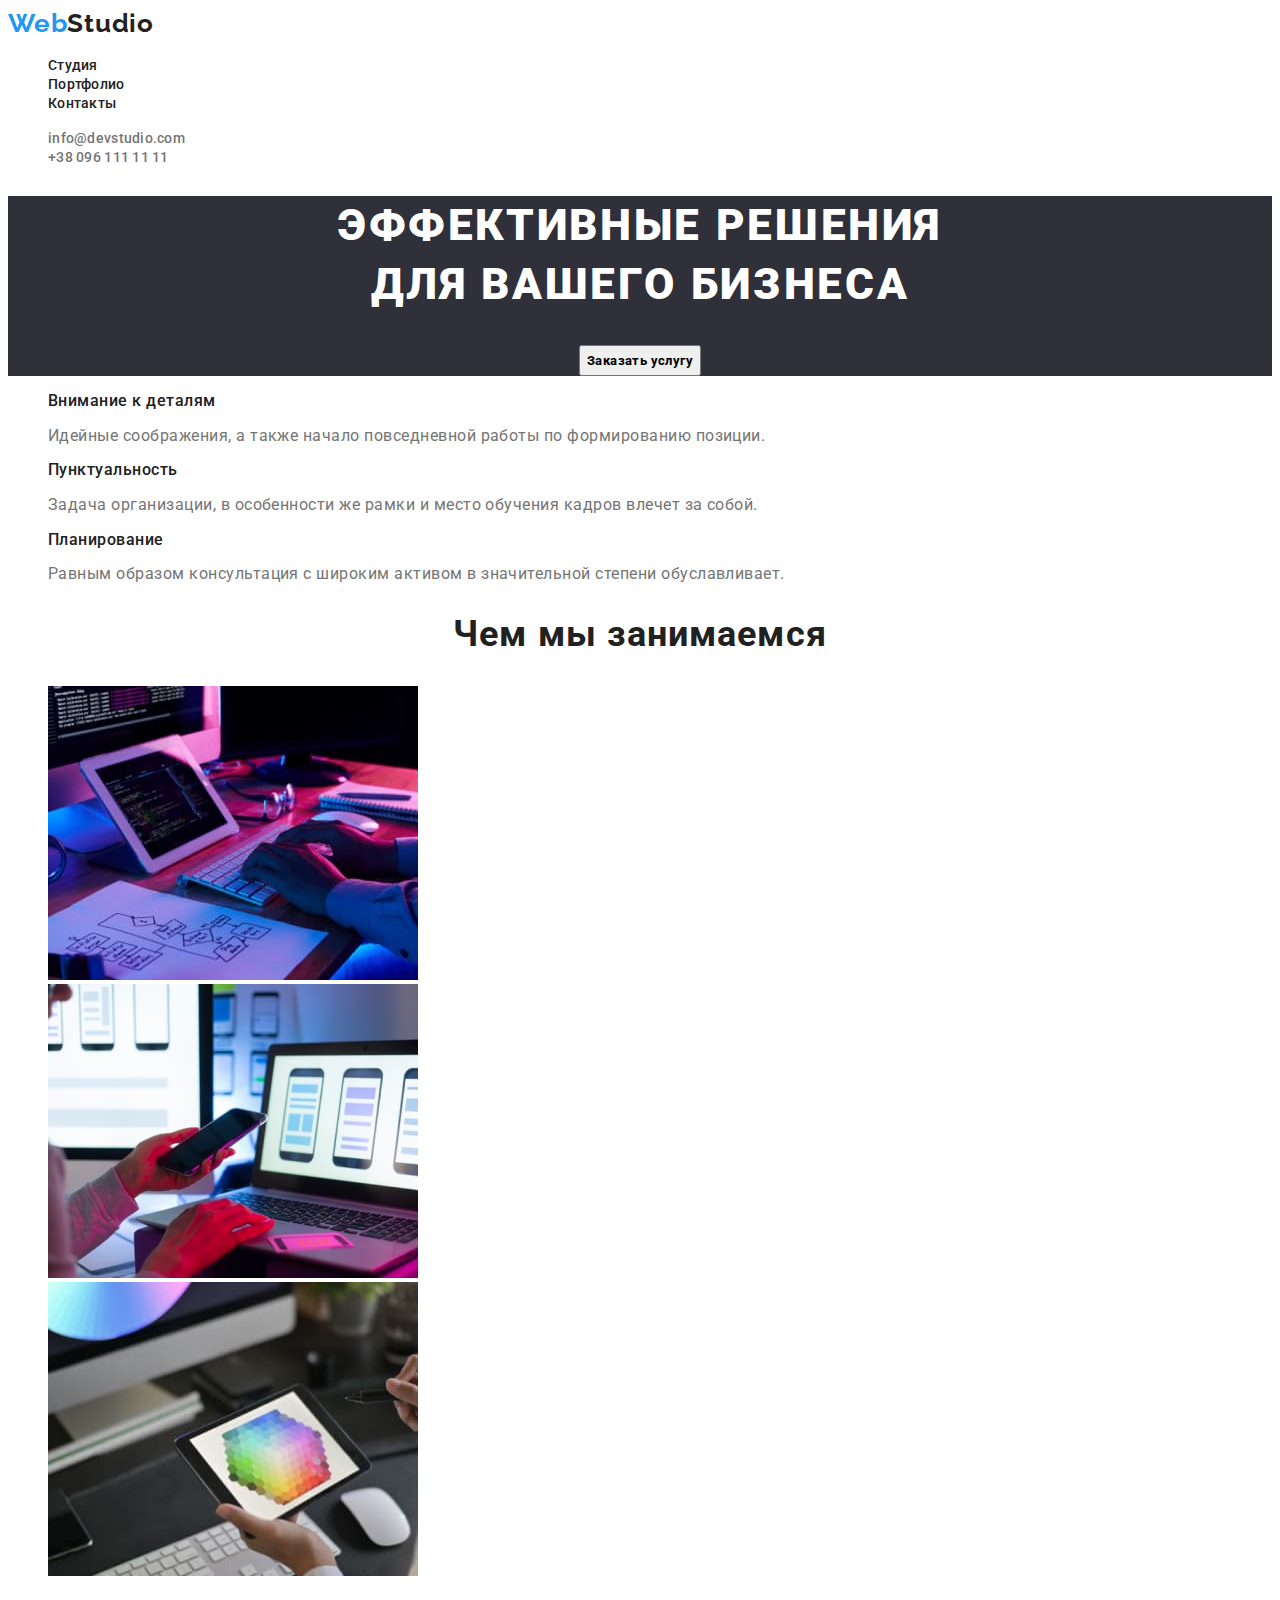
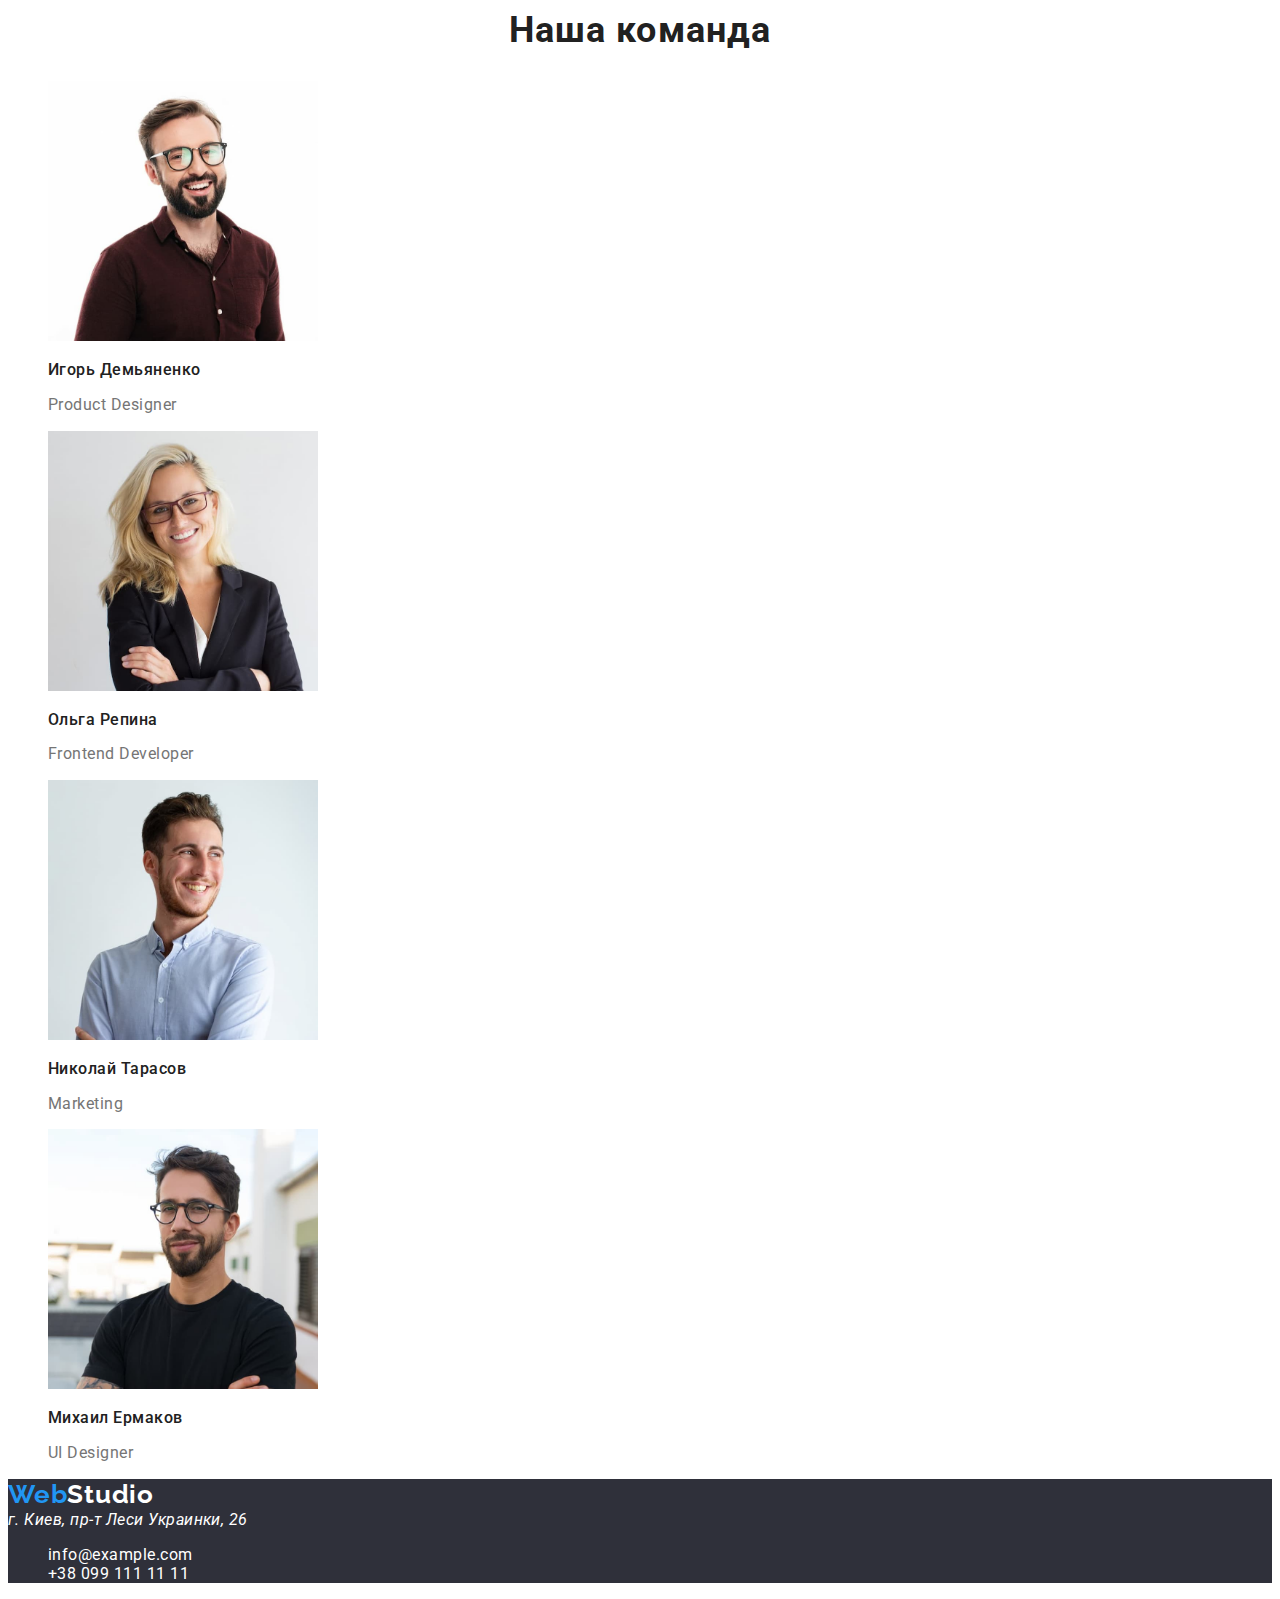
==== index.html @ 8f61c6a8 "dz2" ====
<!DOCTYPE html>
<html lang="ru">
<head>
    <meta charset="UTF-8">
    <meta http-equiv="X-UA-Compatible" content="IE=edge">
    <meta name="viewport" content="width=device-width, initial-scale=1.0">
    <title>hw-1</title>
    <link rel="stylesheet" href="./css/style.css">
    <link rel="preconnect" href="https://fonts.googleapis.com">
    <link rel="preconnect" href="https://fonts.gstatic.com" crossorigin>
    <link href="https://fonts.googleapis.com/css2?family=Raleway:wght@700&family=Roboto:wght@400;500;700;900&display=swap" rel="stylesheet">    
</head>
<body>
    <!-- Header -->
    <header class="header-logo">
        <nav class="header-navigation">
            <a href="logo" class="link logo">
                <span class="logo-web">Web</span><span class="logo-studio">Studio</span> 
            </a>
            <ul class="header-list list">
                <li class="header-item">
                    <a class="header-link link" href="">Студия</a></li>
                <li class="header-item">
                    <a class="header-link link" href="./portfolio.html">Портфолио</a></li>
                <li class="header-item">
                    <a class="header-link link" href="">Контакты</a></li>
            </ul>
        </nav>
            <ul class="contacts-list list">
                <li><a href="info@devstudio.com" class="link contact">info@devstudio.com</a></li>
                <li><a href="tel:+380961111111" class="link contact">+38 096 111 11 11</a></li>
            </ul>
    </header>
    <main>
        <!-- Hero -->
        <section class="hero">
                <h1 class="about-hero">Эффективные решения <br> для вашего бизнеса</h1>
                <button class="header-button btn" type="button">Заказать услугу</button>
        </section>
        <!-- About -->
        <section>
            <ul class="about-list list">
                <li>
                    <h3 class="descriptson-head">Внимание к деталям</h3>
                    <p>Идейные соображения, а также начало повседневной работы по формированию позиции.</p>
                </li>
                <li>
                    <h3>Пунктуальность</h3>
                    <p>Задача организации, в особенности же рамки и место обучения кадров влечет за собой.</p>
                </li>
                <li>
                    <h3>Планирование</h3>
                    <p>Равным образом консультация с широким активом в значительной степени обуславливает.</p>
                </li>
            </ul>
        </section>

        <!-- Work -->
        <section>
            <h2>Чем мы занимаемся</h2>
            <ul class="work-list list">
                <li class="work-item">
                    <img src="./images/sec-3/box-1.jpg" alt="Програмирование"
                    width="370"
                    height="294"/>
                </li>
                <li class="work-item">
                    <img src="./images/sec-3/box-2.jpg" alt="Синхронизация"
                    width="370"
                    height="294"/>
                </li>
                <li class="work-item">
                    <img src="./images/sec-3/box-3.jpg" alt="Дизайн"
                    width="370"
                    height="294"/>
                </li>
            </ul>
        </section>

        <!-- Team -->
        <section class="team">
            <h2>Наша команда</h2>
            <ul class="team-list list">
                <li class="team-item">
                    <img src="./images/sec-4/product-designer.jpg" alt="Игорь Демьяненко"
                    width="270"
                    height="260"/>
                    <h3>Игорь Демьяненко</h3>
                    <p lang="en">Product Designer</p>
                </li>
                <li class="team-item">
                    <img src="./images/sec-4/frontend-developer.jpg" alt="Ольга Репина"
                    width="270"
                    height="260"/>
                    <h3>Ольга Репина</h3>
                    <p lang="en">Frontend Developer</p>
                </li>
                <li class="team-item">
                    <img src="./images/sec-4/marketing.jpg" alt="Николай Тарасов"
                    width="270"
                    height="260"/>
                    <h3>Николай Тарасов</h3>
                    <p lang="en">Marketing</p>
                </li>
                <li class="team-item">
                    <img src="./images/sec-4/ui-designer.jpg" alt="Михаил Ермаков"
                    width="270"
                    height="260"/>
                    <h3>Михаил Ермаков</h3>
                    <p lang="en">UI Designer</p>
                </li>
            </ul>
        </section>
    </main>
    <!-- Footer -->
    <footer class="footer">
        <a href="logo" class="link logo">
            <span class="logo-web">Web</span><span class="logo-studio-footer">Studio</span> 
        </a>
        <address>
            г. Киев, пр-т Леси Украинки, 26
        </address>
            <ul class="contacts-list list">
                <li>
                    <a href="mailto:info@example.com" class="link footer">info@example.com</a>
                </li>
                <li>
                    <a href="tel:+380991111111" class="link footer">+38 099 111 11 11</a>
                </li>
            </ul>
    </footer>
</body>
</html>
---- css/style.css ----
:root{
    --main-title-color:#FFFFFF;
    --secondary-title-color:#212121;
    --main-text-color:#757575;
    --accent-color:#2196F3;
    --accent-hover-color:#188CE8;
}

/* logo */
.logo{
    font-family: 'Raleway', sans-serif;
    font-style: normal;
    font-weight: 700;
    font-size: 26px;
    line-height: 1.2;
    letter-spacing: 0.03em;
}
.logo-web {
    color: var(--accent-color);
    
}
.logo-studio {
    color: var(--secondary-title-color);
}

body{
    font-family: 'Roboto', sans-serif;
    letter-spacing: 0.03em;
}

.list {
    list-style: none;
}
.link {
    text-decoration: none;
}
.link:hover,
.link:focus{
    color: var(--accent-hover-color);
}
.header-button{
    font-family: 'Roboto', sans-serif;
    font-weight: 700;
    font size: 16px;
    line-height: 1.88;
    Letter-spacing: 0.03em;
}
.btn:hover,
.btn:focus{
    background-color: var(--accent-hover-color);
    color: var(--main-title-color);
}
h2{
    color: var(--secondary-title-color);
    font-weight: 700;
    text-align: center;
    font-size: 36px;
    line-height: 1.16;
    Letter-spacing: 0.03em;
}
.header-link{
    color: var(--secondary-title-color);
    font-weight: 500;
    font-size: 14px;
    line-height: 1.14;
    Letter-spacing: 0.02em;
}
.contact{
    color: var(--main-text-color);
    font-weight: 500;
    font-size: 14px;
    line-height: 1.14;
    Letter-spacing: 0.02em;
}
/* hero */
.hero{
    background-color: #2F303A;
    text-align: center;
    }
.about-hero{
    color: var(--main-title-color);
    font-weight: 900;
    font-size: 44px;
    line-height: 1.36;
    letter-spacing: 0.06em;
    text-transform: uppercase;
}


/* About list */
p{
    color: var(--main-text-color);
    font-size: 16px;
    line-height: 1.17;
    Letter-spacing: 0.03em;
}
h3{
    color: var(--secondary-title-color);
    font-weight: 500;
    font-size: 16px;
    line-height: 1.17;
    letter-spacing: 0.03em; 
}


/* Footer */
.footer{
    background-color: #2F303A;
    color: var(--main-title-color);
}
.logo-studio-footer{
    color: var(--main-title-color);
    font-family: 'Raleway', sans-serif;
    font-weight: 700;
    font-size: 26px;
    line-height: 1.2;
    letter-spacing: 0.03em;
}
.filter-button{
    font-family: inherit;
    font-weight: 500;
    font size: 16px;
    line-height: 1.6;
    Letter-spacing: 0.03em;
}
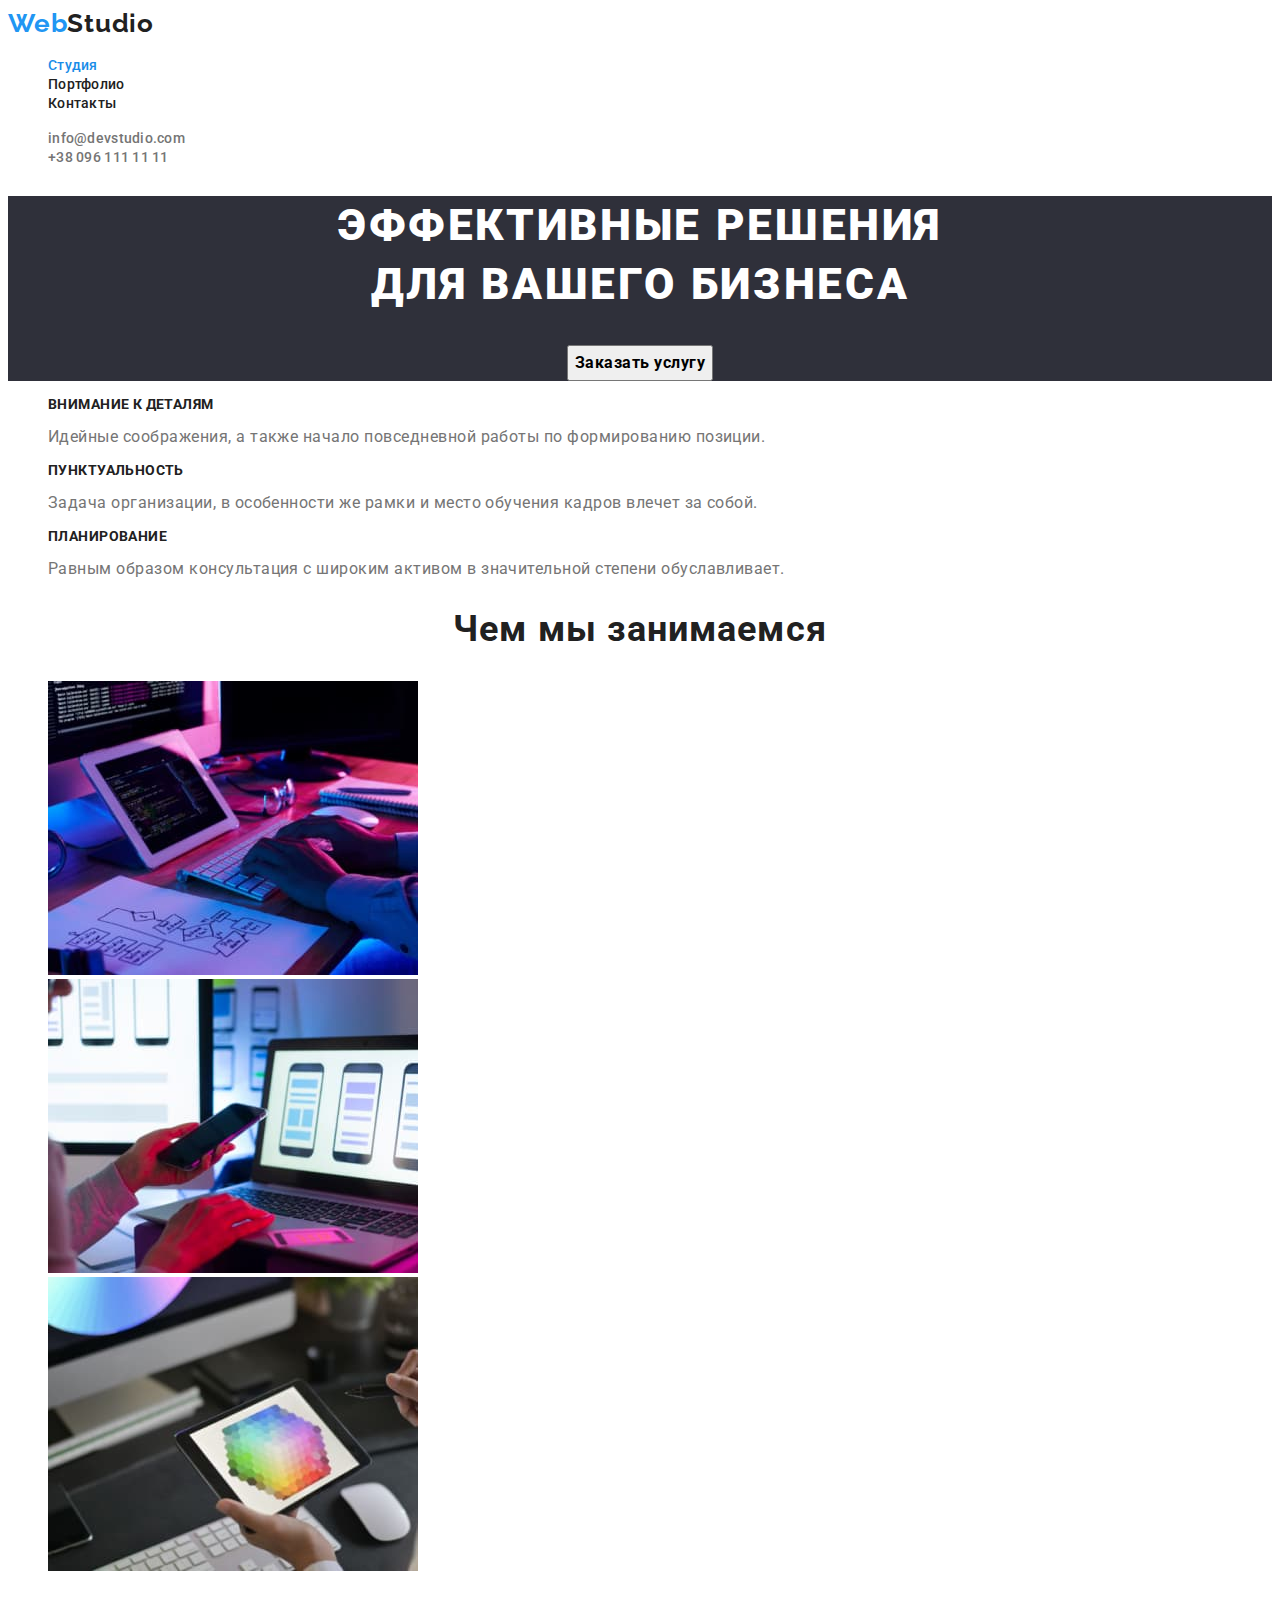
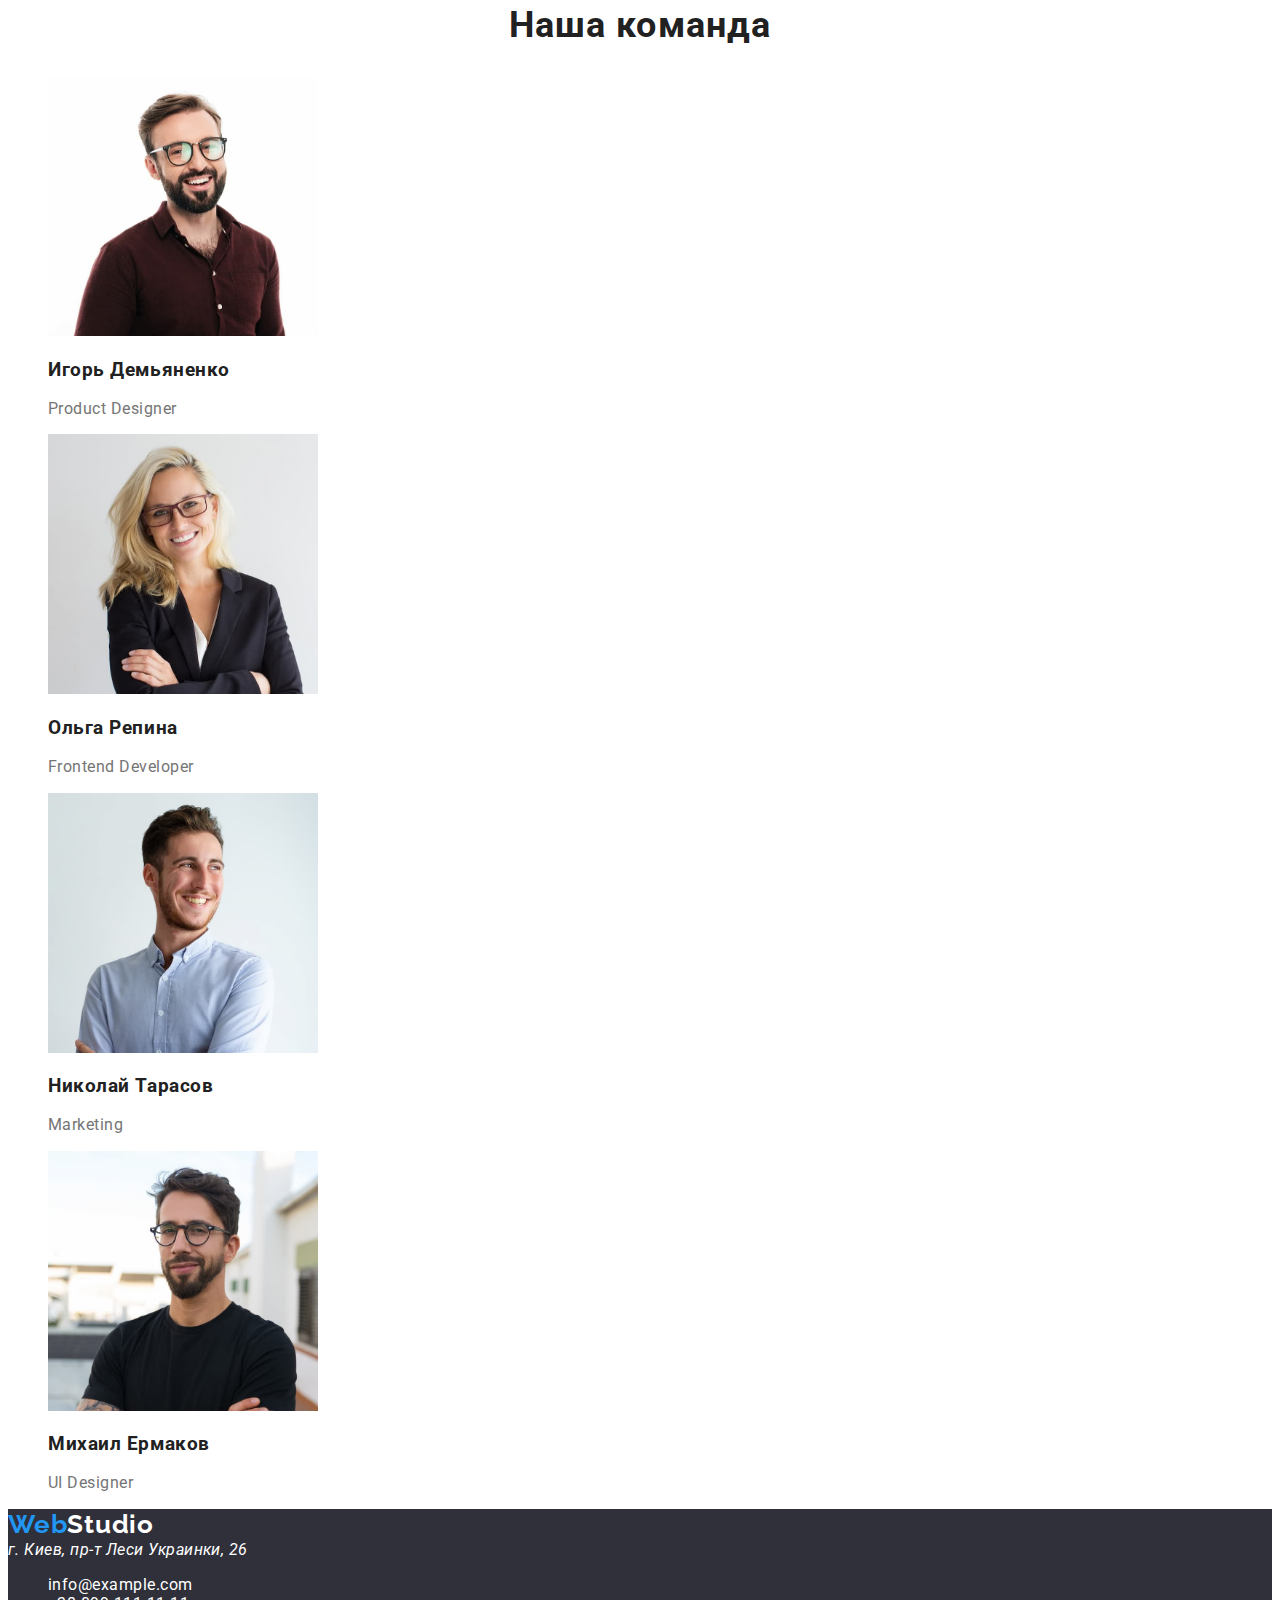
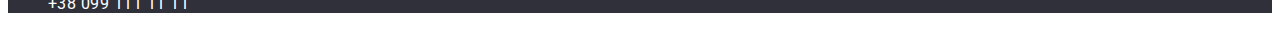
==== commit d119e185: "hw2" ====
--- a/index.html
+++ b/index.html
@@ -19,7 +19,7 @@
             </a>
             <ul class="header-list list">
                 <li class="header-item">
-                    <a class="header-link link" href="">Студия</a></li>
+                    <a class="header-light link" href="">Студия</a></li>
                 <li class="header-item">
                     <a class="header-link link" href="./portfolio.html">Портфолио</a></li>
                 <li class="header-item">
@@ -41,16 +41,16 @@
         <section>
             <ul class="about-list list">
                 <li>
-                    <h3 class="descriptson-head">Внимание к деталям</h3>
-                    <p>Идейные соображения, а также начало повседневной работы по формированию позиции.</p>
+                    <h3 class="about-head">Внимание к деталям</h3>
+                    <p class="about-text">Идейные соображения, а также начало повседневной работы по формированию позиции.</p>
                 </li>
                 <li>
-                    <h3>Пунктуальность</h3>
-                    <p>Задача организации, в особенности же рамки и место обучения кадров влечет за собой.</p>
+                    <h3 class="about-head">Пунктуальность</h3>
+                    <p class="about-text">Задача организации, в особенности же рамки и место обучения кадров влечет за собой.</p>
                 </li>
                 <li>
-                    <h3>Планирование</h3>
-                    <p>Равным образом консультация с широким активом в значительной степени обуславливает.</p>
+                    <h3 class="about-head">Планирование</h3>
+                    <p class="about-text">Равным образом консультация с широким активом в значительной степени обуславливает.</p>
                 </li>
             </ul>
         </section>
@@ -86,28 +86,28 @@
                     width="270"
                     height="260"/>
                     <h3>Игорь Демьяненко</h3>
-                    <p lang="en">Product Designer</p>
+                    <p class="team-porfolio" lang="en">Product Designer</p>
                 </li>
                 <li class="team-item">
                     <img src="./images/sec-4/frontend-developer.jpg" alt="Ольга Репина"
                     width="270"
                     height="260"/>
                     <h3>Ольга Репина</h3>
-                    <p lang="en">Frontend Developer</p>
+                    <p class="team-porfolio" lang="en">Frontend Developer</p>
                 </li>
                 <li class="team-item">
                     <img src="./images/sec-4/marketing.jpg" alt="Николай Тарасов"
                     width="270"
                     height="260"/>
                     <h3>Николай Тарасов</h3>
-                    <p lang="en">Marketing</p>
+                    <p class="team-porfolio" lang="en">Marketing</p>
                 </li>
                 <li class="team-item">
                     <img src="./images/sec-4/ui-designer.jpg" alt="Михаил Ермаков"
                     width="270"
                     height="260"/>
                     <h3>Михаил Ермаков</h3>
-                    <p lang="en">UI Designer</p>
+                    <p class="team-porfolio" lang="en">UI Designer</p>
                 </li>
             </ul>
         </section>
--- a/css/style.css
+++ b/css/style.css
@@ -41,7 +41,7 @@
 .header-button{
     font-family: 'Roboto', sans-serif;
     font-weight: 700;
-    font size: 16px;
+    font-size: 16px;
     line-height: 1.88;
     Letter-spacing: 0.03em;
 }
@@ -60,6 +60,13 @@
 }
 .header-link{
     color: var(--secondary-title-color);
+    font-weight: 500;
+    font-size: 14px;
+    line-height: 1.14;
+    Letter-spacing: 0.02em;
+}
+.header-light{
+    color: var(--accent-hover-color);
     font-weight: 500;
     font-size: 14px;
     line-height: 1.14;
@@ -88,21 +95,29 @@
 
 
 /* About list */
-p{
+h3{
+    color: var(--secondary-title-color);
+    font-weight: 700;
+    letter-spacing: 0.03em; 
+    
+}
+.about-head{
+    text-transform: uppercase;
+    font-size: 14px;
+    line-height: 1.1;
+}
+.about-text{
     color: var(--main-text-color);
     font-size: 16px;
     line-height: 1.17;
     Letter-spacing: 0.03em;
 }
-h3{
-    color: var(--secondary-title-color);
-    font-weight: 500;
+.team-porfolio{
+    color: var(--main-text-color);
     font-size: 16px;
     line-height: 1.17;
-    letter-spacing: 0.03em; 
+    Letter-spacing: 0.03em;
 }
-
-
 /* Footer */
 .footer{
     background-color: #2F303A;
@@ -119,7 +134,12 @@
 .filter-button{
     font-family: inherit;
     font-weight: 500;
-    font size: 16px;
+    font-size: 16px;
     line-height: 1.6;
     Letter-spacing: 0.03em;
+}
+
+.portfolio-head{
+    font-size: 18px;
+    line-height: 2;  
 }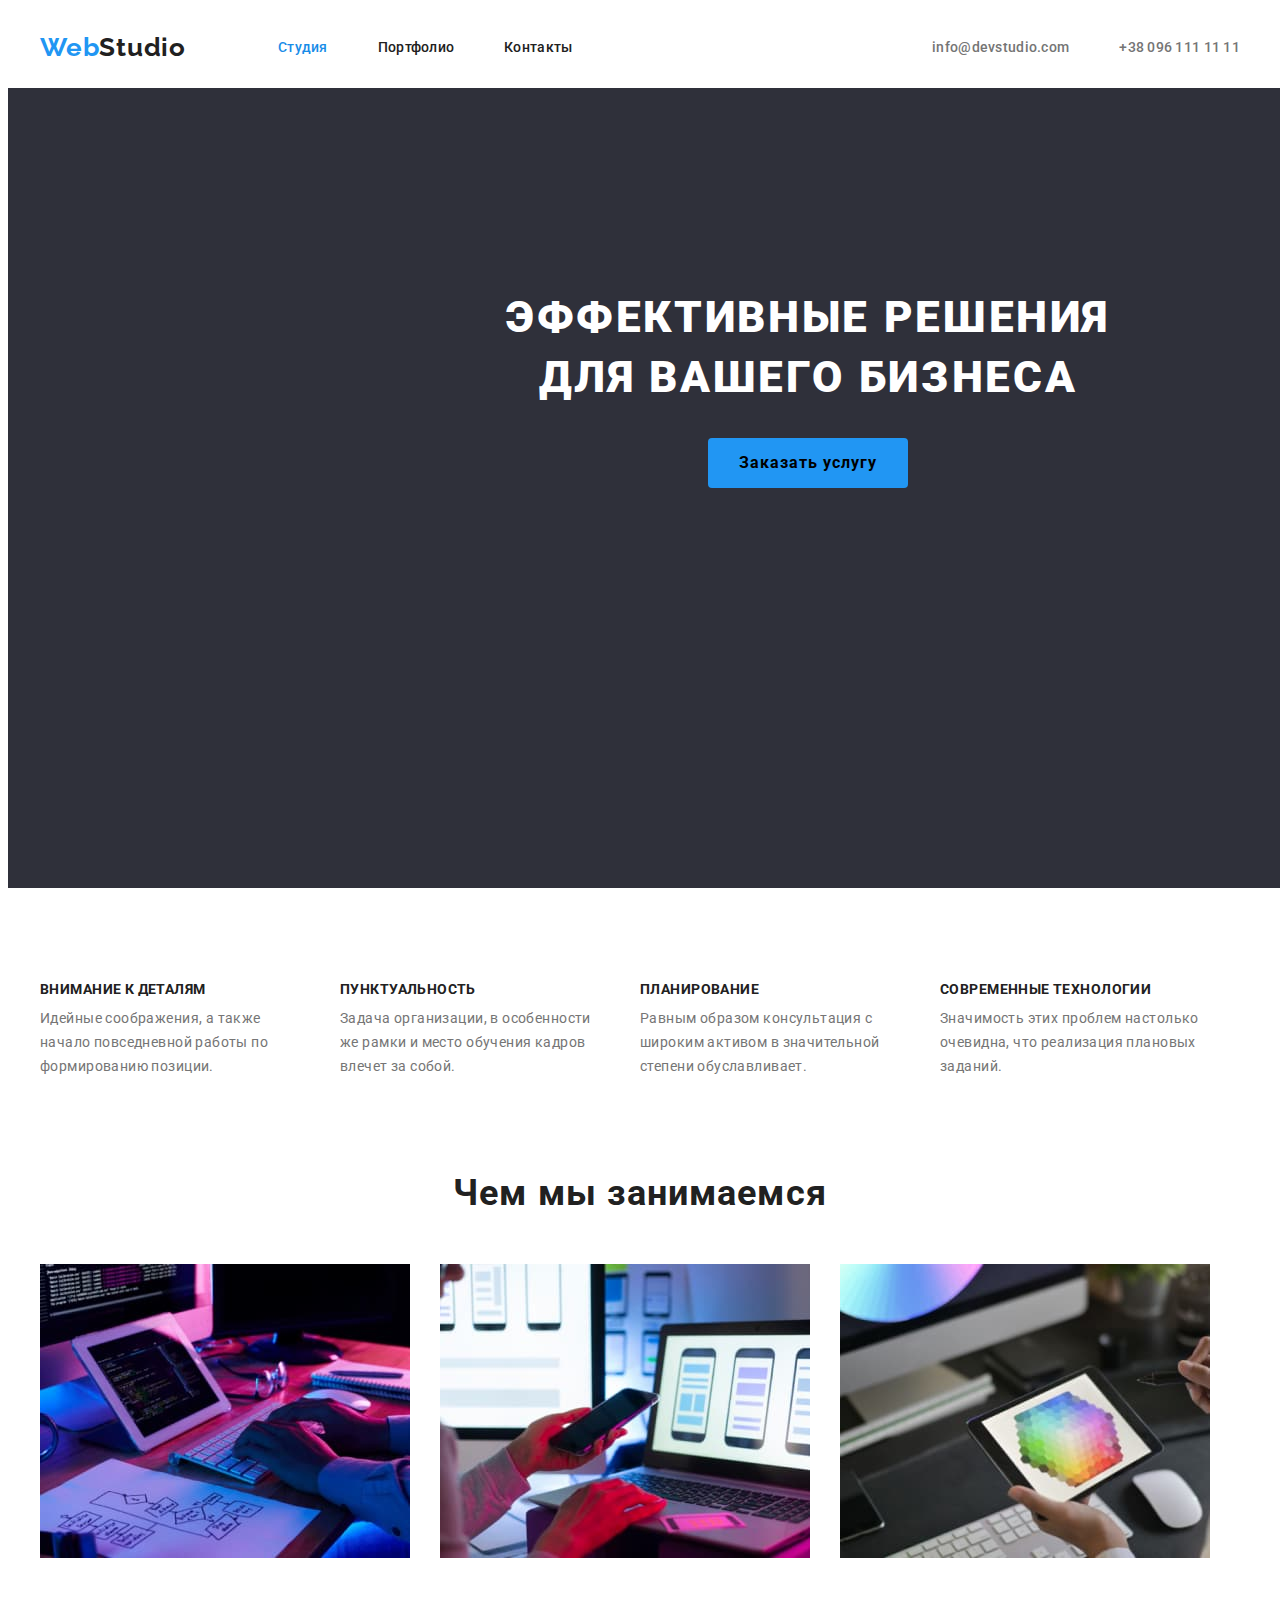
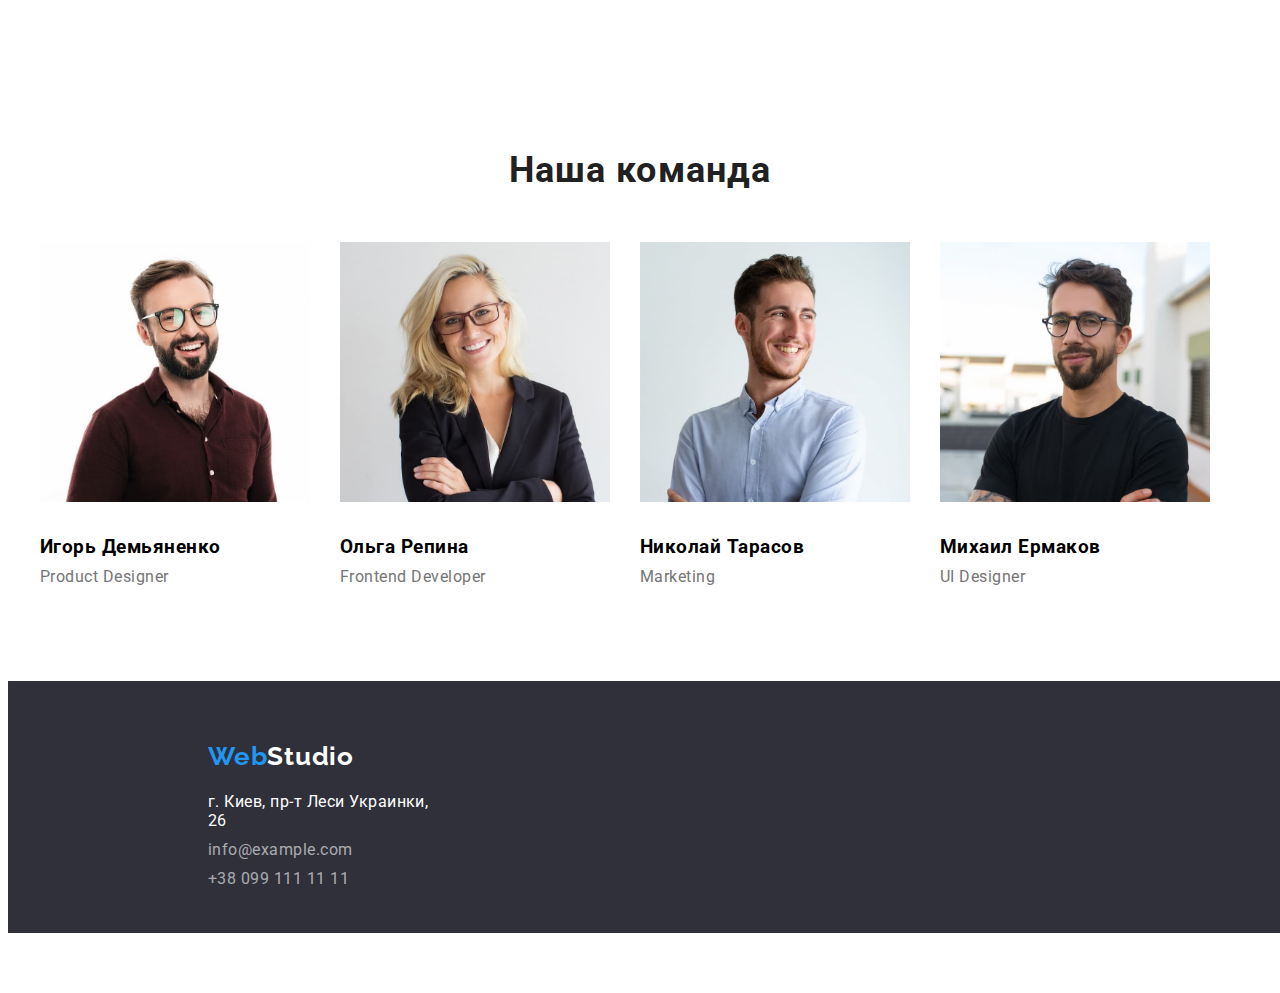
==== commit e45a6d93: "add style" ====
--- a/index.html
+++ b/index.html
@@ -4,7 +4,8 @@
     <meta charset="UTF-8">
     <meta http-equiv="X-UA-Compatible" content="IE=edge">
     <meta name="viewport" content="width=device-width, initial-scale=1.0">
-    <title>hw-1</title>
+    <title>hw-3</title>
+    <link rel="stylesheet" href="https://cdnjs.cloudflare.com/ajax/libs/modern-normalize/1.1.0/modern-normalize.min.css" integrity="sha512-wpPYUAdjBVSE4KJnH1VR1HeZfpl1ub8YT/NKx4PuQ5NmX2tKuGu6U/JRp5y+Y8XG2tV+wKQpNHVUX03MfMFn9Q==" crossorigin="anonymous" referrerpolicy="no-referrer" />
     <link rel="stylesheet" href="./css/style.css">
     <link rel="preconnect" href="https://fonts.googleapis.com">
     <link rel="preconnect" href="https://fonts.gstatic.com" crossorigin>
@@ -12,122 +13,138 @@
 </head>
 <body>
     <!-- Header -->
-    <header class="header-logo">
-        <nav class="header-navigation">
-            <a href="logo" class="link logo">
-                <span class="logo-web">Web</span><span class="logo-studio">Studio</span> 
-            </a>
-            <ul class="header-list list">
-                <li class="header-item">
-                    <a class="header-light link" href="">Студия</a></li>
-                <li class="header-item">
-                    <a class="header-link link" href="./portfolio.html">Портфолио</a></li>
-                <li class="header-item">
-                    <a class="header-link link" href="">Контакты</a></li>
-            </ul>
-        </nav>
-            <ul class="contacts-list list">
-                <li><a href="info@devstudio.com" class="link contact">info@devstudio.com</a></li>
-                <li><a href="tel:+380961111111" class="link contact">+38 096 111 11 11</a></li>
-            </ul>
+    <header class="header">
+        <div class="container main-nav">
+            <nav class="header-navigation">
+                <a href="logo" class="link logo">
+                    <span class="logo-web">Web</span><span class="logo-studio">Studio</span></a>
+                <ul class="header-list list">
+                    <li class="header-item">
+                        <a class="header-light link" href="">Студия</a></li>
+                    <li class="header-item">
+                        <a class="header-link link" href="./portfolio.html">Портфолио</a></li>
+                    <li class="header-item">
+                        <a class="header-link link" href="">Контакты</a></li>
+                </ul>
+            </nav>
+                <ul class="contacts-list list"> 
+                    <li class="contact-item"><a href="info@devstudio.com" class="link contact">info@devstudio.com</a></li>
+                    <li><a href="tel:+380961111111" class="link contact">+38 096 111 11 11</a></li>
+                </ul>
+        </div>      
     </header>
     <main>
         <!-- Hero -->
         <section class="hero">
-                <h1 class="about-hero">Эффективные решения <br> для вашего бизнеса</h1>
-                <button class="header-button btn" type="button">Заказать услугу</button>
+            <div class="container hero-container">
+                <h1 class="about-hero">Эффективные решения для вашего бизнеса</h1>
+                <button class="hero-button btn" type="button">Заказать услугу</button>
+            </div>
         </section>
         <!-- About -->
         <section>
-            <ul class="about-list list">
-                <li>
-                    <h3 class="about-head">Внимание к деталям</h3>
-                    <p class="about-text">Идейные соображения, а также начало повседневной работы по формированию позиции.</p>
-                </li>
-                <li>
-                    <h3 class="about-head">Пунктуальность</h3>
-                    <p class="about-text">Задача организации, в особенности же рамки и место обучения кадров влечет за собой.</p>
-                </li>
-                <li>
-                    <h3 class="about-head">Планирование</h3>
-                    <p class="about-text">Равным образом консультация с широким активом в значительной степени обуславливает.</p>
-                </li>
-            </ul>
+            <div class="container about-container">
+                <ul class="about-list list">
+                    <li class="about-item">
+                        <h3 class="about-head">Внимание к деталям</h3>
+                        <p class="about-text">Идейные соображения, а также начало повседневной работы по формированию позиции.</p>
+                    </li>
+                    <li class="about-item">
+                        <h3 class="about-head">Пунктуальность</h3>
+                        <p class="about-text">Задача организации, в особенности же рамки и место обучения кадров влечет за собой.</p>
+                    </li>
+                    <li class="about-item">
+                        <h3 class="about-head">Планирование</h3>
+                        <p class="about-text">Равным образом консультация с широким активом в значительной степени обуславливает.</p>
+                    </li>
+                    <li class="about-item">
+                        <h3 class="about-head">Современные технологии</h3>
+                        <p class="about-text">Значимость этих проблем настолько очевидна, что реализация плановых заданий.</p>
+                    </li>
+                </ul>
+            </div>
         </section>
-
         <!-- Work -->
-        <section>
-            <h2>Чем мы занимаемся</h2>
-            <ul class="work-list list">
-                <li class="work-item">
-                    <img src="./images/sec-3/box-1.jpg" alt="Програмирование"
-                    width="370"
-                    height="294"/>
-                </li>
-                <li class="work-item">
-                    <img src="./images/sec-3/box-2.jpg" alt="Синхронизация"
-                    width="370"
-                    height="294"/>
-                </li>
-                <li class="work-item">
-                    <img src="./images/sec-3/box-3.jpg" alt="Дизайн"
-                    width="370"
-                    height="294"/>
-                </li>
-            </ul>
+        <section class="work">
+            <div class="container work-container">
+                <h2 class="work-head">Чем мы занимаемся</h2>
+                <ul class="work-list list">
+                    <li class="work-item">
+                        <img src="./images/sec-3/box-1.jpg" alt="Програмирование"
+                        width="370"
+                        height="294"/>
+                    </li>
+                    <li class="work-item">
+                        <img src="./images/sec-3/box-2.jpg" alt="Синхронизация"
+                        width="370"
+                        height="294"/>
+                    </li>
+                    <li class="work-item">
+                        <img src="./images/sec-3/box-3.jpg" alt="Дизайн"
+                        width="370"
+                        height="294"/>
+                    </li>
+                </ul>
+            </div>
         </section>
 
         <!-- Team -->
         <section class="team">
-            <h2>Наша команда</h2>
-            <ul class="team-list list">
-                <li class="team-item">
-                    <img src="./images/sec-4/product-designer.jpg" alt="Игорь Демьяненко"
-                    width="270"
-                    height="260"/>
-                    <h3>Игорь Демьяненко</h3>
-                    <p class="team-porfolio" lang="en">Product Designer</p>
-                </li>
-                <li class="team-item">
-                    <img src="./images/sec-4/frontend-developer.jpg" alt="Ольга Репина"
-                    width="270"
-                    height="260"/>
-                    <h3>Ольга Репина</h3>
-                    <p class="team-porfolio" lang="en">Frontend Developer</p>
-                </li>
-                <li class="team-item">
-                    <img src="./images/sec-4/marketing.jpg" alt="Николай Тарасов"
-                    width="270"
-                    height="260"/>
-                    <h3>Николай Тарасов</h3>
-                    <p class="team-porfolio" lang="en">Marketing</p>
-                </li>
-                <li class="team-item">
-                    <img src="./images/sec-4/ui-designer.jpg" alt="Михаил Ермаков"
-                    width="270"
-                    height="260"/>
-                    <h3>Михаил Ермаков</h3>
-                    <p class="team-porfolio" lang="en">UI Designer</p>
-                </li>
-            </ul>
+            <div class="container team-container">
+                <h2 class="work-head">Наша команда</h2>
+                <ul class="team-list list">
+                    <li class="team-item">
+                        <img src="./images/sec-4/product-designer.jpg" alt="Игорь Демьяненко"
+                        width="270"
+                        height="260"/>
+                        <h3 class="team-head">Игорь Демьяненко</h3>
+                        <p class="team-porfolio" lang="en">Product Designer</p>
+                    </li>
+                    <li class="team-item">
+                        <img src="./images/sec-4/frontend-developer.jpg" alt="Ольга Репина"
+                        width="270"
+                        height="260"/>
+                        <h3 class="team-head">Ольга Репина</h3>
+                        <p class="team-porfolio" lang="en">Frontend Developer</p>
+                    </li>
+                    <li class="team-item">
+                        <img src="./images/sec-4/marketing.jpg" alt="Николай Тарасов"
+                        width="270"
+                        height="260"/>
+                        <h3 class="team-head">Николай Тарасов</h3>
+                        <p class="team-porfolio" lang="en">Marketing</p>
+                    </li>
+                    <li class="team-item">
+                        <img src="./images/sec-4/ui-designer.jpg" alt="Михаил Ермаков"
+                        width="270"
+                        height="260"/>
+                        <h3 class="team-head">Михаил Ермаков</h3>
+                        <p class="team-porfolio" lang="en">UI Designer</p>
+                    </li>
+                </ul>
+            </div>
         </section>
     </main>
     <!-- Footer -->
     <footer class="footer">
-        <a href="logo" class="link logo">
-            <span class="logo-web">Web</span><span class="logo-studio-footer">Studio</span> 
-        </a>
-        <address>
-            г. Киев, пр-т Леси Украинки, 26
-        </address>
-            <ul class="contacts-list list">
-                <li>
-                    <a href="mailto:info@example.com" class="link footer">info@example.com</a>
-                </li>
-                <li>
-                    <a href="tel:+380991111111" class="link footer">+38 099 111 11 11</a>
-                </li>
-            </ul>
+        <div class="container footer-container">
+            <a href="logo" class="link logo">
+                <span class="logo-web">Web</span><span class="logo-studio-footer">Studio</span> 
+            </a>
+            <div class="footer-contact">
+                <address class="address">
+                    г. Киев, пр-т Леси Украинки, 26
+                </address>
+                <ul class="contacts-list-footer list">
+                    <li class="contacts-item">
+                        <a href="mailto:info@example.com" class="link link-footer">info@example.com</a>
+                    </li>
+                    <li class="contacts-item">
+                        <a href="tel:+380991111111" class="link link-footer">+38 099 111 11 11</a>
+                    </li>
+                </ul>
+            </div>
+        </div>
     </footer>
 </body>
 </html>
--- a/css/style.css
+++ b/css/style.css
@@ -14,6 +14,9 @@
     font-size: 26px;
     line-height: 1.2;
     letter-spacing: 0.03em;
+    padding-top: 24px;
+    padding-bottom: 25px;
+    margin-right: 93px;
 }
 .logo-web {
     color: var(--accent-color);
@@ -27,6 +30,21 @@
     font-family: 'Roboto', sans-serif;
     letter-spacing: 0.03em;
 }
+p, h2, h3{
+    margin-top: 0; 
+    margin-bottom: 0;
+}
+ul{
+    margin-top: 0;
+    margin-bottom: 0;
+    padding-left: 0;
+}
+.container{
+    width: 1200px;
+    padding-right: 15px;
+    padding-left: 15px;
+    margin: 0 auto;
+}
 
 .list {
     list-style: none;
@@ -38,17 +56,25 @@
 .link:focus{
     color: var(--accent-hover-color);
 }
-.header-button{
-    font-family: 'Roboto', sans-serif;
-    font-weight: 700;
-    font-size: 16px;
-    line-height: 1.88;
-    Letter-spacing: 0.03em;
-}
-.btn:hover,
-.btn:focus{
-    background-color: var(--accent-hover-color);
-    color: var(--main-title-color);
+
+/* Header */
+.main-nav{
+    display: flex;
+}
+.header-navigation{
+    display: flex;
+    align-items: center;
+}
+.header-list{
+    display: flex;
+}
+.header-item:not(:last-child){
+    margin-right: 50px;
+}
+.contacts-list{
+    display: flex;
+    align-items: center;
+    margin-left: auto;
 }
 h2{
     color: var(--secondary-title-color);
@@ -59,69 +85,177 @@
     Letter-spacing: 0.03em;
 }
 .header-link{
+    display: block;
     color: var(--secondary-title-color);
     font-weight: 500;
     font-size: 14px;
     line-height: 1.14;
     Letter-spacing: 0.02em;
+    padding-top: 32px;
+    padding-bottom: 32px;
 }
 .header-light{
+    display: block;
     color: var(--accent-hover-color);
     font-weight: 500;
     font-size: 14px;
     line-height: 1.14;
     Letter-spacing: 0.02em;
+    padding-top: 32px;
+    padding-bottom: 32px;
 }
 .contact{
+    display: block;
     color: var(--main-text-color);
     font-weight: 500;
     font-size: 14px;
     line-height: 1.14;
     Letter-spacing: 0.02em;
+    padding-top: 32px;
+    padding-bottom: 32px;   
+}
+.contact-item:not(:last-child){
+    display: block;
+    margin-right: 50px;
+}
+.contacts-list{
+    display: flex;
 }
 /* hero */
 .hero{
     background-color: #2F303A;
+    width: 1600px;
+    height: 600px;
+    margin: 0 auto;
+    padding-top: 200px;
+}
+
+.about-hero{
+    width: 696px;
+    margin-top: 0;
+    margin-left: auto;
+    margin-right: auto;
     text-align: center;
-    }
-.about-hero{
     color: var(--main-title-color);
     font-weight: 900;
     font-size: 44px;
     line-height: 1.36;
     letter-spacing: 0.06em;
     text-transform: uppercase;
-}
-
+    margin-bottom: 30px;
+    
+}
+.hero-button{
+    display: block;
+    width: 200px;
+    height: 50px;
+    box-sizing: border-box;
+    font-family:inherit;
+    font-weight: 700;
+    font-size: 16px;
+    letter-spacing: 0.06em;
+    border: none;
+    border-radius: 4px;
+    margin: 0 auto 0 auto;
+    padding: 0;
+    background-color: var(--accent-color);
+}
+.btn:hover,
+.btn:focus{
+    background-color: var(--accent-hover-color);
+    color: rgba(255, 255, 255, 1);
+}
 
 /* About list */
-h3{
-    color: var(--secondary-title-color);
-    font-weight: 700;
-    letter-spacing: 0.03em; 
-    
+.about-list{
+    display: flex;
+    margin-top: 94px;
+}
+.about-item{
+width: 270px;
+}
+.about-item:not(:last-child){
+    margin-right: 30px;
 }
 .about-head{
     text-transform: uppercase;
     font-size: 14px;
     line-height: 1.1;
+    color: var(--secondary-title-color);
+    font-weight: 700;
+    letter-spacing: 0.03em;
+    margin-bottom: 10px; 
 }
 .about-text{
     color: var(--main-text-color);
+    font-size: 14px;
+    line-height: 1.7;
+    Letter-spacing: 0.03em;
+}
+
+/* Work */
+.work-head{
+    margin-top: 94px;
+    margin-bottom: 50px;
+}
+.work-list{
+    display: flex;
+}
+.work-item:not(:last-child){
+    margin-right: 30px;
+}
+.work-item{
+    margin-bottom: 94px;
+}
+
+/* Team */
+
+.team-list{
+    display: flex;
+    margin-bottom: 94px;
+}
+.team-item:not(:last-child){
+    margin-right: 30px;
+}
+.team-head{
+    margin-top: 30px;
+}
+.team-porfolio{
+    margin-top: 10px;
+    color: var(--main-text-color);
     font-size: 16px;
     line-height: 1.17;
     Letter-spacing: 0.03em;
 }
-.team-porfolio{
-    color: var(--main-text-color);
-    font-size: 16px;
-    line-height: 1.17;
-    Letter-spacing: 0.03em;
-}
+
 /* Footer */
 .footer{
     background-color: #2F303A;
-    color: var(--main-title-color);
+    height: 252px;
+    width: 1600px;
+    margin: 0 auto;
+    text-align: left;
+}
+.footer-container{
+    height: 252px;
+    padding-top: 60px;
+}
+.logo{
+    width: 145px;
+    height: 31px;
+    padding: 0;
+}
+.footer-contact{
+    width: 240px;
+    height: 81px;
+    margin-top: 20px;
+    margin-bottom: 60px;
+}
+.link-footer{
+    color: rgba(255, 255, 255, 0.6);
+}
+.contacts-item{
+    margin-top: 10px;
 }
 .logo-studio-footer{
     color: var(--main-title-color);
@@ -131,7 +265,56 @@
     line-height: 1.2;
     letter-spacing: 0.03em;
 }
+.address{
+    color: var(--main-title-color);
+    font-style: normal;
+}
+.contacts-list-footer{
+    display: block;
+    text-align: left;
+}
+
+/* Next page  */
+
+/* Filter portfolio */
+
+.filter-button-list{
+    display: flex;
+    margin-top: 94px;
+    justify-content: center;
+}
 .filter-button{
+    height: 38px;
+    padding: 6px 22px;
+    box-sizing: border-box;
+    font-family:inherit;
+    font-weight: 500;
+    font-size: 16px;
+    line-height: 1.6;
+    letter-spacing: 0.03em;
+    border: none;
+    border-radius: 4px;
+    background-color: transparent;
+}
+.filter-button-item:not(:last-child){
+    margin-right: 8px;
+}
+.filter-button-oll{
+    width: 73px;
+    height: 38px;
+    box-sizing: border-box;
+    font-family:inherit;
+    font-weight: 500;
+    font-size: 16px;
+    line-height: 1.6;
+    letter-spacing: 0.03em;
+    border: none;
+    border-radius: 4px;
+    background-color: var(--accent-color);
+    color: rgba(255, 255, 255, 1);
+}
+.filter-button{
+    color: rgba(33, 33, 33, 1);
     font-family: inherit;
     font-weight: 500;
     font-size: 16px;
@@ -139,6 +322,25 @@
     Letter-spacing: 0.03em;
 }
 
+/* Portfolio */
+
+.portfolio-card-set{
+    display: flex;
+    flex-wrap: wrap;
+    margin-left: -10px;
+    margin-top: -10px;
+    padding: 0;
+    list-style: none;
+    border: none;
+}
+.portfolio-item {
+    margin-left: 30px;
+    margin-top: 30px;
+    border-radius: 4px;
+}
+.portfolio-item:nth-child(3n){
+    margin-left: 0;
+}
 .portfolio-head{
     font-size: 18px;
     line-height: 2;  
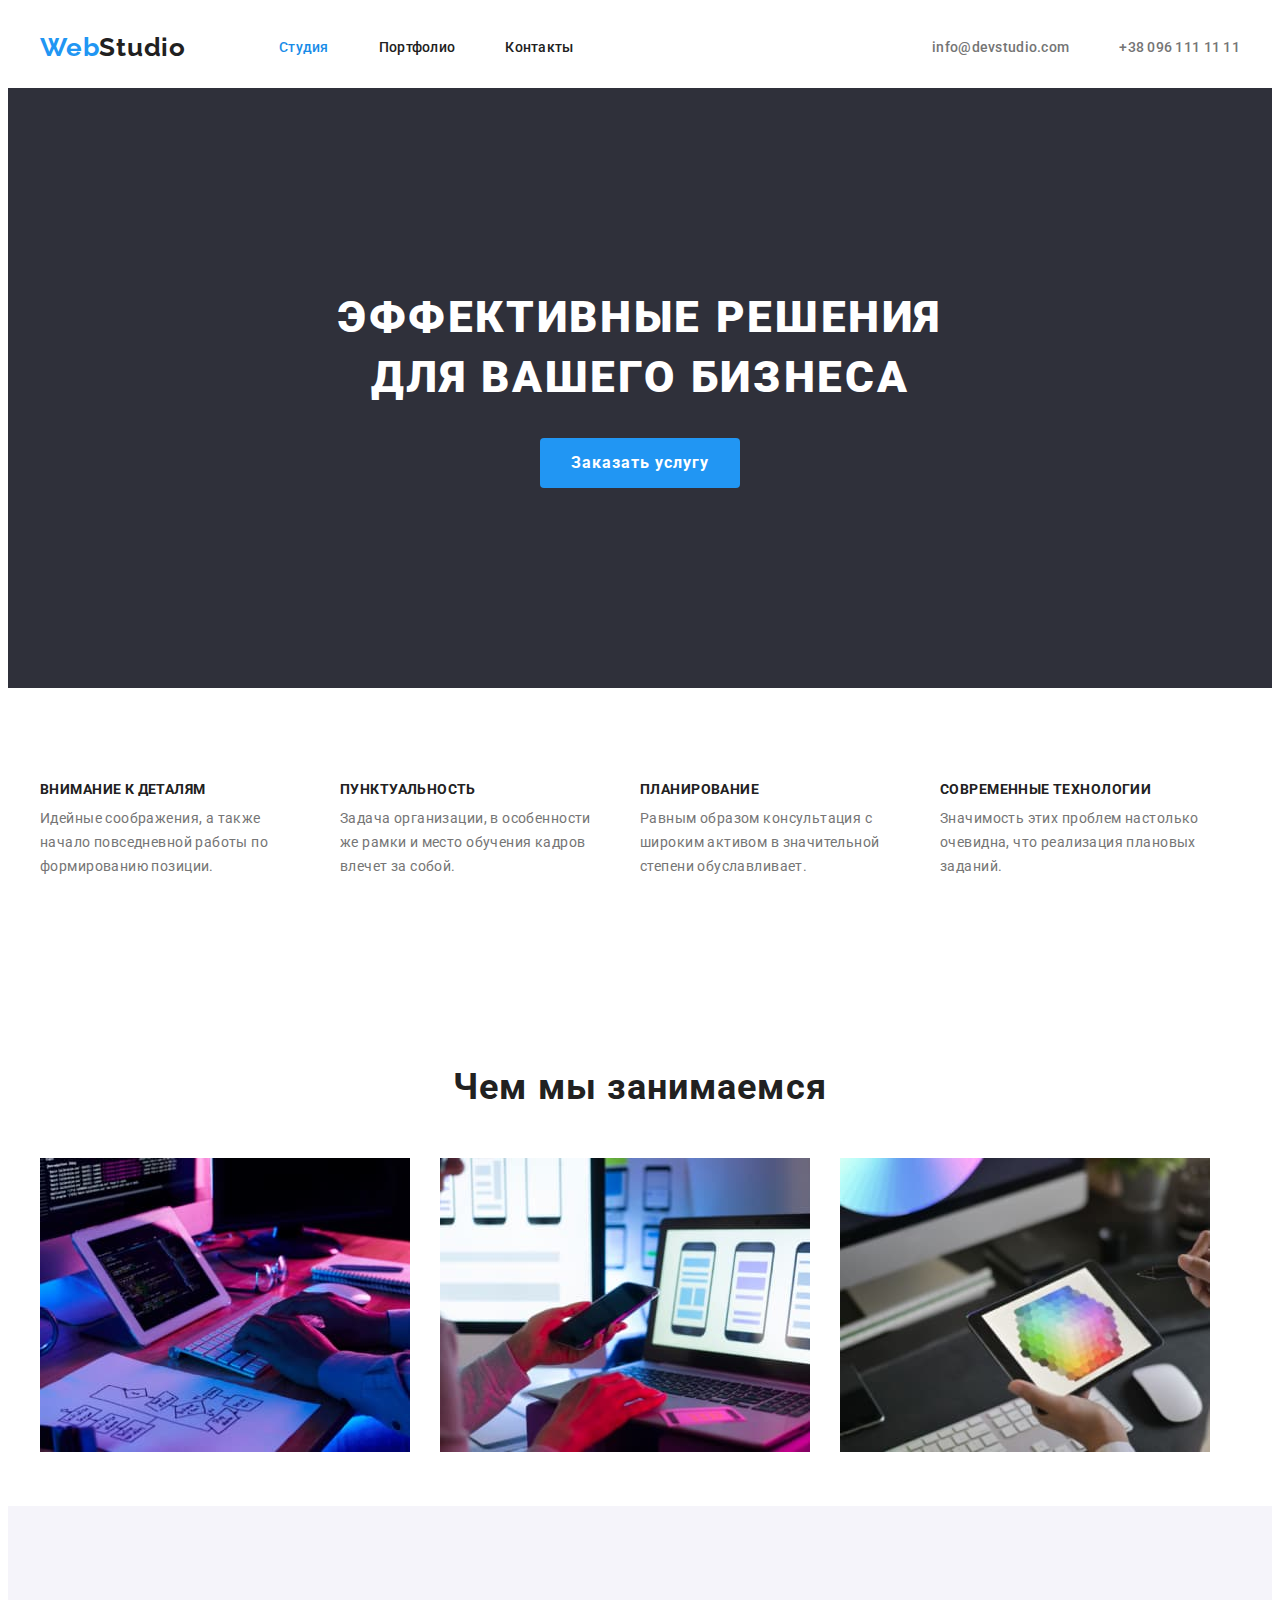
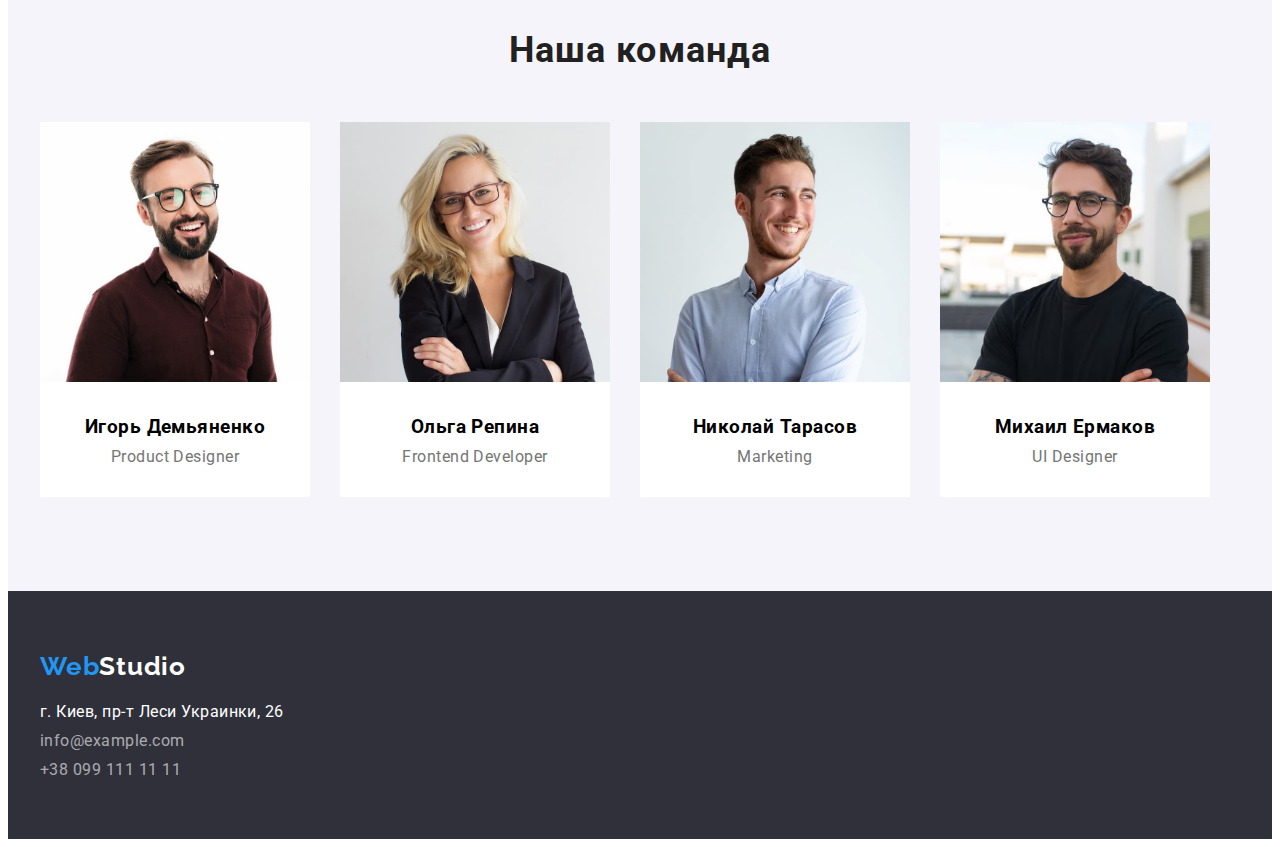
==== commit d96bb160: "hw-3" ====
--- a/index.html
+++ b/index.html
@@ -42,7 +42,7 @@
             </div>
         </section>
         <!-- About -->
-        <section>
+        <section class="about-section">
             <div class="container about-container">
                 <ul class="about-list list">
                     <li class="about-item">
@@ -97,29 +97,37 @@
                         <img src="./images/sec-4/product-designer.jpg" alt="Игорь Демьяненко"
                         width="270"
                         height="260"/>
-                        <h3 class="team-head">Игорь Демьяненко</h3>
-                        <p class="team-porfolio" lang="en">Product Designer</p>
+                        <div class="team-text">
+                            <h3 class="team-head">Игорь Демьяненко</h3>
+                            <p class="team-porfolio" lang="en">Product Designer</p>
+                        </div>
                     </li>
                     <li class="team-item">
                         <img src="./images/sec-4/frontend-developer.jpg" alt="Ольга Репина"
                         width="270"
                         height="260"/>
-                        <h3 class="team-head">Ольга Репина</h3>
-                        <p class="team-porfolio" lang="en">Frontend Developer</p>
+                        <div class="team-text">
+                            <h3 class="team-head">Ольга Репина</h3>
+                            <p class="team-porfolio" lang="en">Frontend Developer</p>
+                        </div>
                     </li>
                     <li class="team-item">
                         <img src="./images/sec-4/marketing.jpg" alt="Николай Тарасов"
                         width="270"
                         height="260"/>
-                        <h3 class="team-head">Николай Тарасов</h3>
-                        <p class="team-porfolio" lang="en">Marketing</p>
+                        <div class="team-text">
+                            <h3 class="team-head">Николай Тарасов</h3>
+                            <p class="team-porfolio" lang="en">Marketing</p>
+                        </div>
                     </li>
                     <li class="team-item">
                         <img src="./images/sec-4/ui-designer.jpg" alt="Михаил Ермаков"
                         width="270"
                         height="260"/>
-                        <h3 class="team-head">Михаил Ермаков</h3>
-                        <p class="team-porfolio" lang="en">UI Designer</p>
+                        <div class="team-text">
+                            <h3 class="team-head">Михаил Ермаков</h3>
+                            <p class="team-porfolio" lang="en">UI Designer</p>
+                        </div>
                     </li>
                 </ul>
             </div>
@@ -131,7 +139,6 @@
             <a href="logo" class="link logo">
                 <span class="logo-web">Web</span><span class="logo-studio-footer">Studio</span> 
             </a>
-            <div class="footer-contact">
                 <address class="address">
                     г. Киев, пр-т Леси Украинки, 26
                 </address>
@@ -143,7 +150,6 @@
                         <a href="tel:+380991111111" class="link link-footer">+38 099 111 11 11</a>
                     </li>
                 </ul>
-            </div>
         </div>
     </footer>
 </body>
--- a/css/style.css
+++ b/css/style.css
@@ -124,10 +124,10 @@
 /* hero */
 .hero{
     background-color: #2F303A;
-    width: 1600px;
-    height: 600px;
+    max-width: 1600px;
     margin: 0 auto;
     padding-top: 200px;
+    padding-bottom: 200px;
 }
 
 .about-hero{
@@ -159,18 +159,18 @@
     margin: 0 auto 0 auto;
     padding: 0;
     background-color: var(--accent-color);
-}
-.btn:hover,
-.btn:focus{
-    background-color: var(--accent-hover-color);
     color: rgba(255, 255, 255, 1);
 }
 
 /* About list */
+.about-section{
+    padding-top: 94px;
+}
 .about-list{
     display: flex;
-    margin-top: 94px;
-}
+
+}
+
 .about-item{
 width: 270px;
 }
@@ -194,6 +194,10 @@
 }
 
 /* Work */
+.work{
+    padding-top: 94px;
+    padding-bottom: 50px;
+}
 .work-head{
     margin-top: 94px;
     margin-bottom: 50px;
@@ -204,21 +208,32 @@
 .work-item:not(:last-child){
     margin-right: 30px;
 }
-.work-item{
-    margin-bottom: 94px;
-}
 
 /* Team */
+.team{
+    max-width: 1600px;
+    margin: 0 auto;
+    background-color: rgba(245, 244, 250, 1);
+    padding-top: 30px;
+    padding-bottom: 94px;
+}
+.team-item{
+    background-color: #FFFFFF;
+}
 
 .team-list{
     display: flex;
-    margin-bottom: 94px;
 }
 .team-item:not(:last-child){
     margin-right: 30px;
 }
+.team-text{
+    padding-top: 30px;
+    padding-bottom: 30px;
+    text-align: center;
+}
 .team-head{
-    margin-top: 30px;
+    
 }
 .team-porfolio{
     margin-top: 10px;
@@ -229,33 +244,25 @@
 }
 
 /* Footer */
+.footer-container{
+    display: block;
+}
 .footer{
     background-color: #2F303A;
-    height: 252px;
-    width: 1600px;
+    max-width: 1600px;
     margin: 0 auto;
-    text-align: left;
-}
-.footer-container{
-    height: 252px;
     padding-top: 60px;
-}
-.logo{
-    width: 145px;
-    height: 31px;
-    padding: 0;
-}
-.footer-contact{
-    width: 240px;
-    height: 81px;
-    margin-top: 20px;
-    margin-bottom: 60px;
+    padding-bottom: 60px;
 }
 .link-footer{
     color: rgba(255, 255, 255, 0.6);
 }
+.contacts-item:not(:last-child){
+    margin-top: 10px;
+    margin-bottom: 10px;
+}
 .contacts-item{
-    margin-top: 10px;
+    color: rgba(255, 255, 255, 0,6);
 }
 .logo-studio-footer{
     color: var(--main-title-color);
@@ -268,10 +275,13 @@
 .address{
     color: var(--main-title-color);
     font-style: normal;
+    margin-top: 20px;
 }
 .contacts-list-footer{
     display: block;
+    color: rgba(255, 255, 255, 0,6);
     text-align: left;
+
 }
 
 /* Next page  */
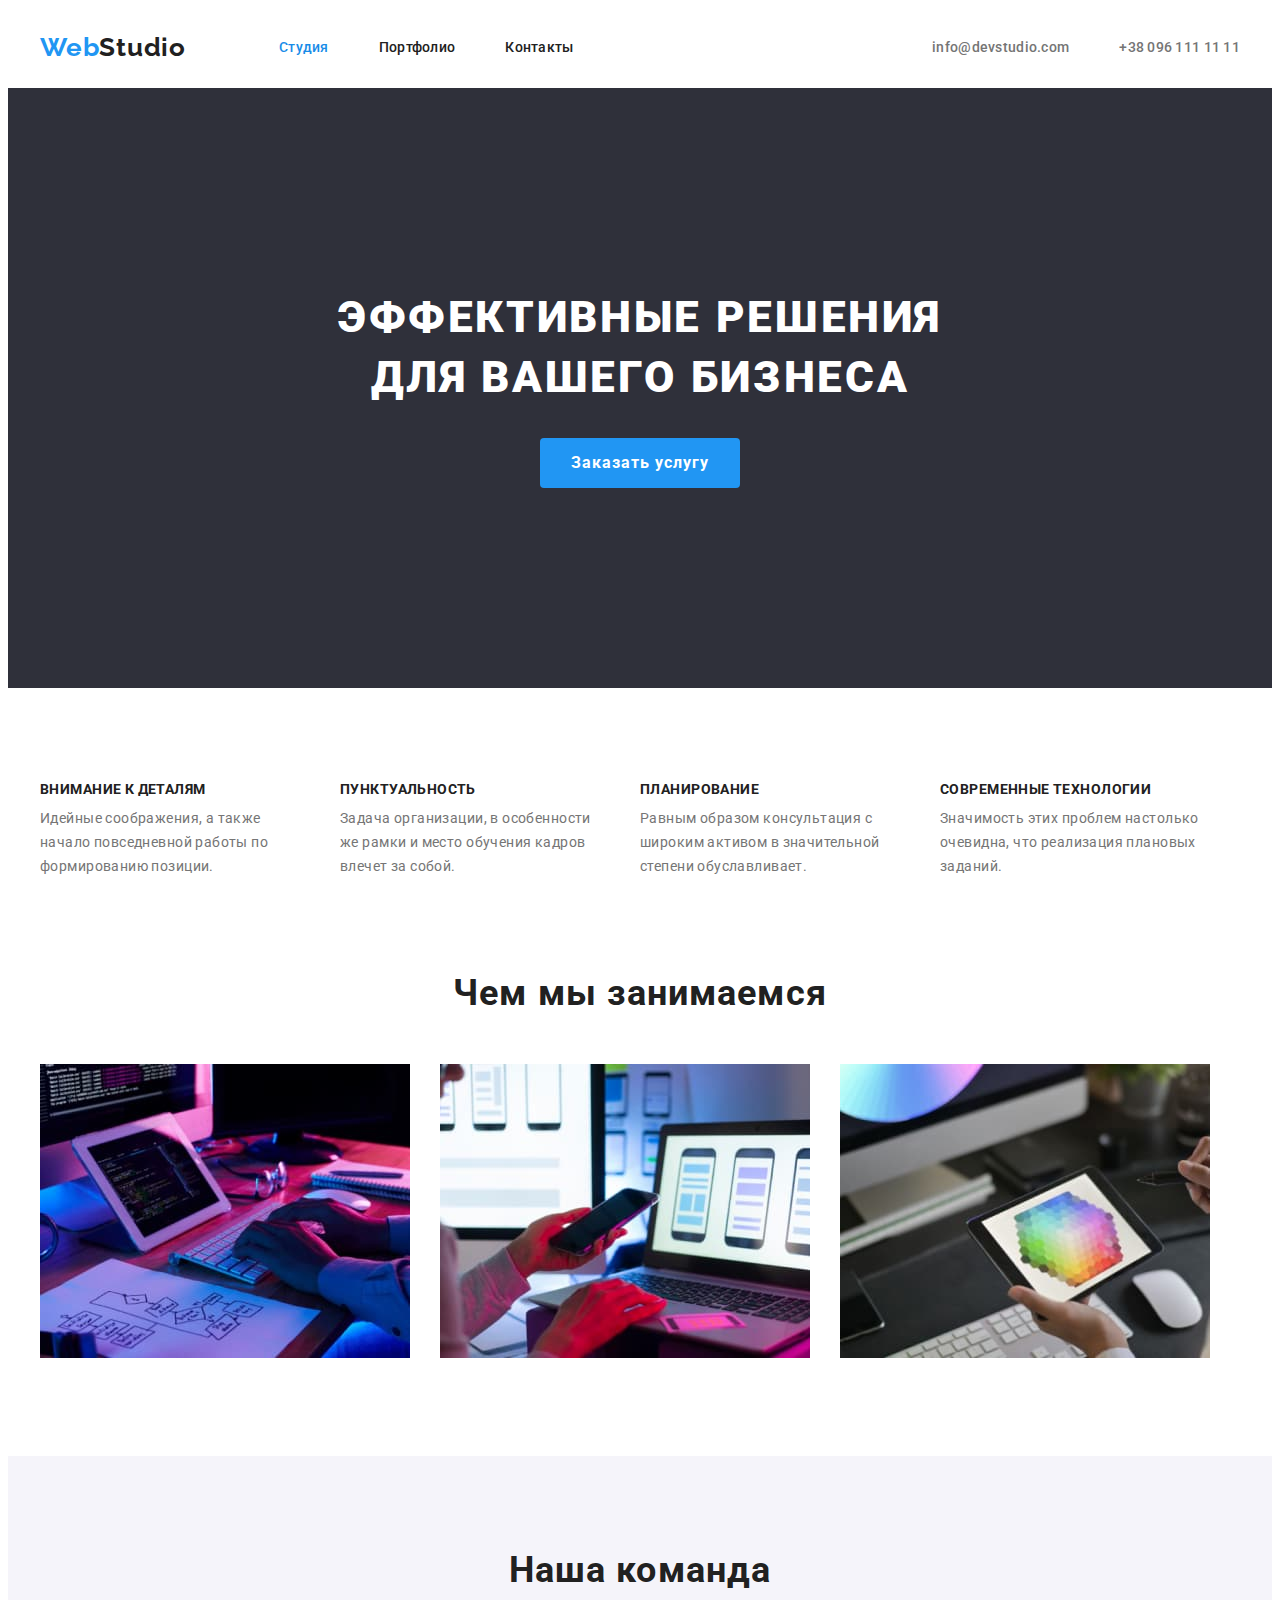
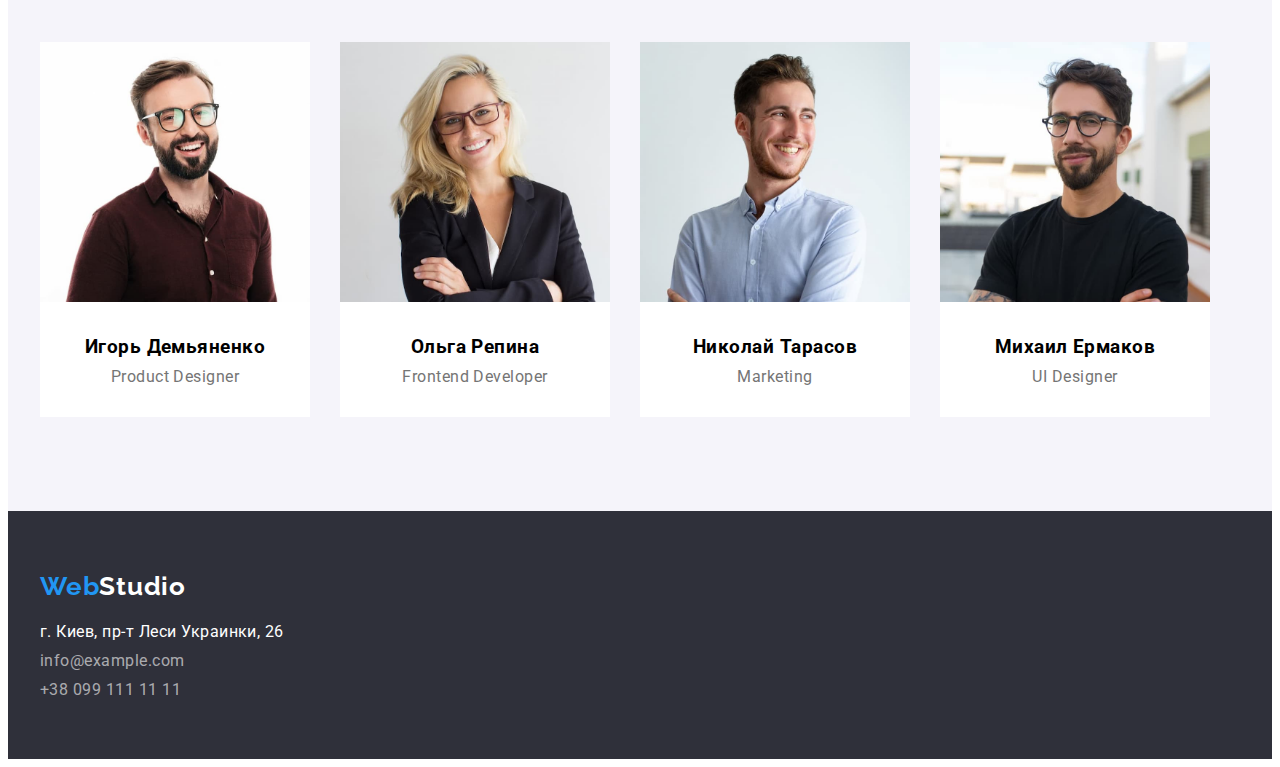
==== commit 246b7689: "hw-3" ====
--- a/index.html
+++ b/index.html
@@ -136,7 +136,7 @@
     <!-- Footer -->
     <footer class="footer">
         <div class="container footer-container">
-            <a href="logo" class="link logo">
+            <a href="logo" class="link logo-footer">
                 <span class="logo-web">Web</span><span class="logo-studio-footer">Studio</span> 
             </a>
                 <address class="address">
--- a/css/style.css
+++ b/css/style.css
@@ -196,10 +196,9 @@
 /* Work */
 .work{
     padding-top: 94px;
-    padding-bottom: 50px;
+    margin-bottom: 94px;
 }
 .work-head{
-    margin-top: 94px;
     margin-bottom: 50px;
 }
 .work-list{
@@ -214,7 +213,7 @@
     max-width: 1600px;
     margin: 0 auto;
     background-color: rgba(245, 244, 250, 1);
-    padding-top: 30px;
+    padding-top: 94px;
     padding-bottom: 94px;
 }
 .team-item{
@@ -244,9 +243,6 @@
 }
 
 /* Footer */
-.footer-container{
-    display: block;
-}
 .footer{
     background-color: #2F303A;
     max-width: 1600px;
@@ -254,11 +250,24 @@
     padding-top: 60px;
     padding-bottom: 60px;
 }
+
+.footer-container{
+    display: block;
+}
+.logo-footer{
+    font-family: 'Raleway', sans-serif;
+    font-style: normal;
+    font-weight: 700;
+    font-size: 26px;
+    line-height: 1.2;
+    letter-spacing: 0.03em;
+    margin-bottom: ;
+}
 .link-footer{
     color: rgba(255, 255, 255, 0.6);
 }
 .contacts-item:not(:last-child){
-    margin-top: 10px;
+    /* margin-top: 10px; */
     margin-bottom: 10px;
 }
 .contacts-item{
@@ -281,30 +290,35 @@
     display: block;
     color: rgba(255, 255, 255, 0,6);
     text-align: left;
+    margin-top: 10px;
 
 }
 
 /* Next page  */
 
 /* Filter portfolio */
-
+.filter{
+    padding-top: 94px;
+    padding-bottom: 34px;
+    align-items: center;
+}
 .filter-button-list{
     display: flex;
-    margin-top: 94px;
     justify-content: center;
-}
-.filter-button{
+    /* align-items: center; */
+}
+.filter-button-item{
     height: 38px;
-    padding: 6px 22px;
-    box-sizing: border-box;
+    
+    /* box-sizing: border-box; */
     font-family:inherit;
     font-weight: 500;
     font-size: 16px;
     line-height: 1.6;
     letter-spacing: 0.03em;
-    border: none;
-    border-radius: 4px;
-    background-color: transparent;
+    /* border: none;
+    border-radius: 4px; */
+    background-color: F5F4FA;
 }
 .filter-button-item:not(:last-child){
     margin-right: 8px;
@@ -324,21 +338,33 @@
     color: rgba(255, 255, 255, 1);
 }
 .filter-button{
+    /* width: 73px; */
+    height: 38px;
+    /* box-sizing: border-box; */
+    padding-top: 6px;
+    padding-right: 22px;
+    padding-bottom: 6px;
+    padding-left: 22px;
     color: rgba(33, 33, 33, 1);
+    background-color: F5F4FA;
     font-family: inherit;
     font-weight: 500;
     font-size: 16px;
     line-height: 1.6;
     Letter-spacing: 0.03em;
+    border: none;
+    border-radius: 4px;
 }
 
 /* Portfolio */
-
+.portfolio{
+    margin-bottom: 94px;
+}
 .portfolio-card-set{
     display: flex;
     flex-wrap: wrap;
-    margin-left: -10px;
-    margin-top: -10px;
+    margin-left: -30px;
+    margin-top: -30px;
     padding: 0;
     list-style: none;
     border: none;
@@ -348,8 +374,14 @@
     margin-top: 30px;
     border-radius: 4px;
 }
-.portfolio-item:nth-child(3n){
-    margin-left: 0;
+.portfolio-text{
+    padding-top: 20px;
+    padding-bottom: 20px;
+    padding-left: 24px;
+    border-radius: 4px;
+    border-left: 1px solid  #EEEEEE;
+    border-right: 1px solid  #EEEEEE;
+    border-bottom: 1px solid  #EEEEEE;
 }
 .portfolio-head{
     font-size: 18px;
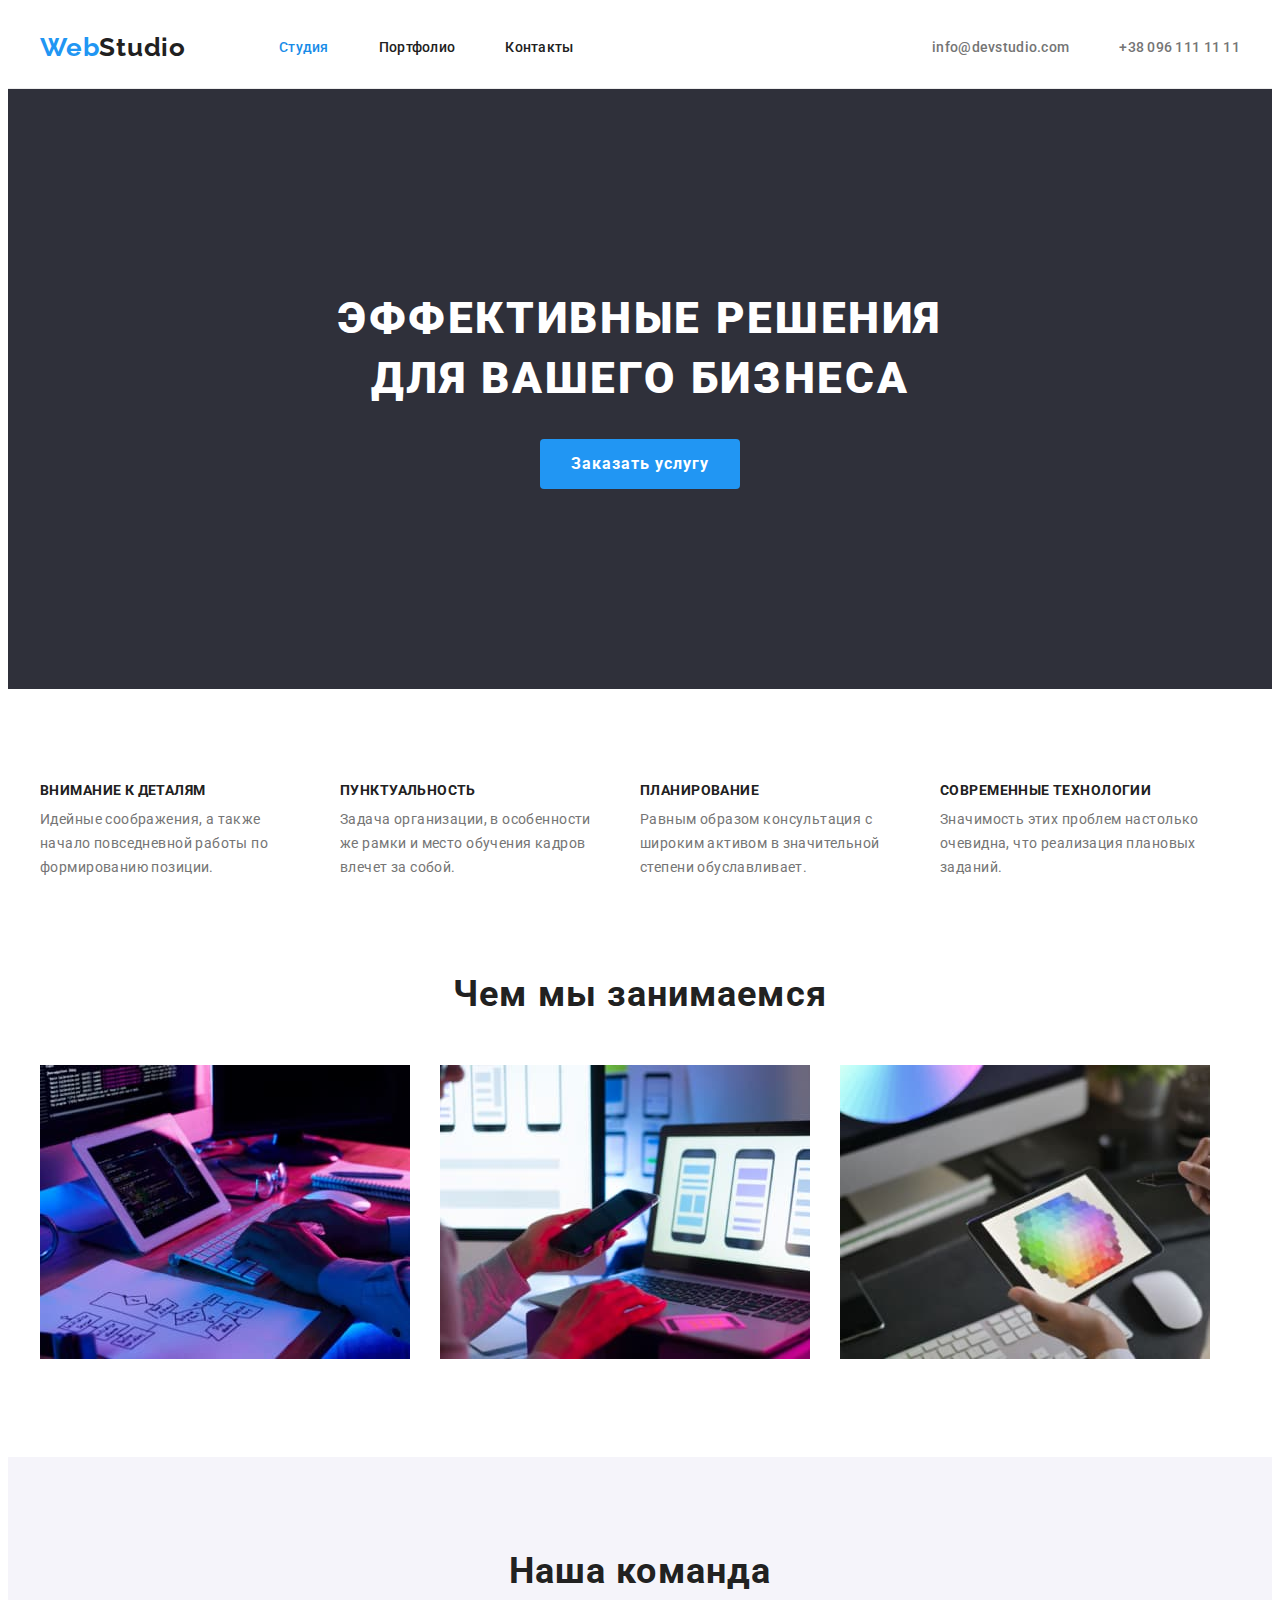
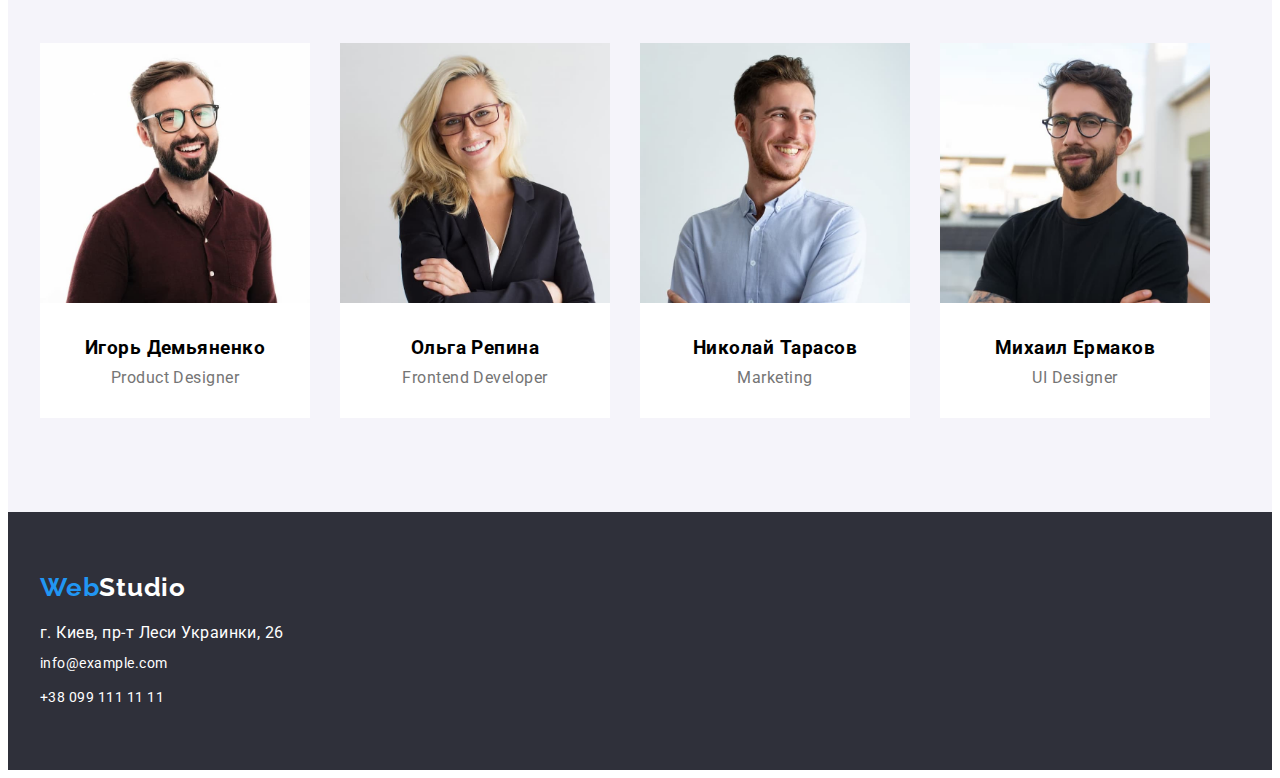
==== commit 2f48fd4d: "hw-3" ====
--- a/index.html
+++ b/index.html
@@ -5,10 +5,10 @@
     <meta http-equiv="X-UA-Compatible" content="IE=edge">
     <meta name="viewport" content="width=device-width, initial-scale=1.0">
     <title>hw-3</title>
+    <link rel="preconnect" href="https://fonts.googleapis.com">
+    <link rel="preconnect" href="https://fonts.gstatic.com" crossorigin>
     <link rel="stylesheet" href="https://cdnjs.cloudflare.com/ajax/libs/modern-normalize/1.1.0/modern-normalize.min.css" integrity="sha512-wpPYUAdjBVSE4KJnH1VR1HeZfpl1ub8YT/NKx4PuQ5NmX2tKuGu6U/JRp5y+Y8XG2tV+wKQpNHVUX03MfMFn9Q==" crossorigin="anonymous" referrerpolicy="no-referrer" />
     <link rel="stylesheet" href="./css/style.css">
-    <link rel="preconnect" href="https://fonts.googleapis.com">
-    <link rel="preconnect" href="https://fonts.gstatic.com" crossorigin>
     <link href="https://fonts.googleapis.com/css2?family=Raleway:wght@700&family=Roboto:wght@400;500;700;900&display=swap" rel="stylesheet">    
 </head>
 <body>
@@ -37,12 +37,13 @@
         <!-- Hero -->
         <section class="hero">
             <div class="container hero-container">
-                <h1 class="about-hero">Эффективные решения для вашего бизнеса</h1>
+                <h1 class="hero-title">Эффективные решения для вашего бизнеса</h1>
                 <button class="hero-button btn" type="button">Заказать услугу</button>
             </div>
         </section>
         <!-- About -->
         <section class="about-section">
+            <h2 class="visualy-hidden">О нас</h2>
             <div class="container about-container">
                 <ul class="about-list list">
                     <li class="about-item">
@@ -67,7 +68,7 @@
         <!-- Work -->
         <section class="work">
             <div class="container work-container">
-                <h2 class="work-head">Чем мы занимаемся</h2>
+                <h2 class="work-title">Чем мы занимаемся</h2>
                 <ul class="work-list list">
                     <li class="work-item">
                         <img src="./images/sec-3/box-1.jpg" alt="Програмирование"
@@ -91,14 +92,14 @@
         <!-- Team -->
         <section class="team">
             <div class="container team-container">
-                <h2 class="work-head">Наша команда</h2>
+                <h2 class="work-title">Наша команда</h2>
                 <ul class="team-list list">
                     <li class="team-item">
                         <img src="./images/sec-4/product-designer.jpg" alt="Игорь Демьяненко"
                         width="270"
                         height="260"/>
                         <div class="team-text">
-                            <h3 class="team-head">Игорь Демьяненко</h3>
+                            <h3 class="team-worker">Игорь Демьяненко</h3>
                             <p class="team-porfolio" lang="en">Product Designer</p>
                         </div>
                     </li>
@@ -107,7 +108,7 @@
                         width="270"
                         height="260"/>
                         <div class="team-text">
-                            <h3 class="team-head">Ольга Репина</h3>
+                            <h3 class="team-worker">Ольга Репина</h3>
                             <p class="team-porfolio" lang="en">Frontend Developer</p>
                         </div>
                     </li>
@@ -116,7 +117,7 @@
                         width="270"
                         height="260"/>
                         <div class="team-text">
-                            <h3 class="team-head">Николай Тарасов</h3>
+                            <h3 class="team-worker">Николай Тарасов</h3>
                             <p class="team-porfolio" lang="en">Marketing</p>
                         </div>
                     </li>
@@ -125,7 +126,7 @@
                         width="270"
                         height="260"/>
                         <div class="team-text">
-                            <h3 class="team-head">Михаил Ермаков</h3>
+                            <h3 class="team-worker">Михаил Ермаков</h3>
                             <p class="team-porfolio" lang="en">UI Designer</p>
                         </div>
                     </li>
@@ -139,17 +140,20 @@
             <a href="logo" class="link logo-footer">
                 <span class="logo-web">Web</span><span class="logo-studio-footer">Studio</span> 
             </a>
-                <address class="address">
-                    г. Киев, пр-т Леси Украинки, 26
-                </address>
+            <address class="footer-address">
                 <ul class="contacts-list-footer list">
-                    <li class="contacts-item">
-                        <a href="mailto:info@example.com" class="link link-footer">info@example.com</a>
+                    <li class="footer-item"> <a  class="link footer-link" href="https://www.google.com.ua/maps/place/%D0%B1%D1%83%D0%BB%D1%8C%D0%B2%D0%B0%D1%80+%D0%9B%D0%B5%D1%81%D1%96+%D0%A3%D0%BA%D1%80%D0%B0%D1%97%D0%BD%D0%BA%D0%B8,+26,+%D0%9A%D0%B8%D1%97%D0%B2,+02000/@50.4265841,30.5361971,17z/data=!3m1!4b1!4m5!3m4!1s0x40d4cf0e033ecbe9:0x57a4dffefec77da0!8m2!3d50.4265807!4d30.5383858?hl=uk"
+                        target="_blank" rel="noopener noreferrer">
+                        г. Киев, пр-т Леси Украинки, 26</a>
+                    </li>   
+                    <li class="footer-item">
+                        <a href="mailto:info@example.com" class="link footer-contact">info@example.com</a>
                     </li>
-                    <li class="contacts-item">
-                        <a href="tel:+380991111111" class="link link-footer">+38 099 111 11 11</a>
+                    <li class="footer-item">
+                        <a href="tel:+380991111111" class="link footer-contact">+38 099 111 11 11</a>
                     </li>
                 </ul>
+            </address>
         </div>
     </footer>
 </body>
--- a/css/style.css
+++ b/css/style.css
@@ -1,9 +1,10 @@
 :root{
     --main-title-color:#FFFFFF;
     --secondary-title-color:#212121;
-    --main-text-color:#757575;
-    --accent-color:#2196F3;
+    --main-text-color: rgba(117, 117, 117, 1);
+    --accent-color: rgba(33, 150, 243, 1);    ;
     --accent-hover-color:#188CE8;
+    --footer-contacts-color: rgba(255, 255, 255, 0,6)
 }
 
 /* logo */
@@ -31,13 +32,11 @@
     letter-spacing: 0.03em;
 }
 p, h2, h3{
-    margin-top: 0; 
-    margin-bottom: 0;
+    margin: 0; 
 }
 ul{
-    margin-top: 0;
-    margin-bottom: 0;
-    padding-left: 0;
+    margin: 0;
+    padding: 0;
 }
 .container{
     width: 1200px;
@@ -57,7 +56,11 @@
     color: var(--accent-hover-color);
 }
 
-/* Header */
+/* -------HEDER------------- */
+
+.header{
+    border-bottom: 1px solid rgba(236, 236, 236, 1);
+}
 .main-nav{
     display: flex;
 }
@@ -83,6 +86,9 @@
     font-size: 36px;
     line-height: 1.16;
     Letter-spacing: 0.03em;
+}
+.header-item{
+    
 }
 .header-link{
     display: block;
@@ -130,17 +136,17 @@
     padding-bottom: 200px;
 }
 
-.about-hero{
+.hero-title{
     width: 696px;
     margin-top: 0;
     margin-left: auto;
     margin-right: auto;
     text-align: center;
-    color: var(--main-title-color);
     font-weight: 900;
     font-size: 44px;
     line-height: 1.36;
     letter-spacing: 0.06em;
+    color: var(--main-title-color);
     text-transform: uppercase;
     margin-bottom: 30px;
     
@@ -153,22 +159,43 @@
     font-family:inherit;
     font-weight: 700;
     font-size: 16px;
+    line-height: 1.88;
     letter-spacing: 0.06em;
     border: none;
     border-radius: 4px;
     margin: 0 auto 0 auto;
     padding: 0;
+    cursor: pointer;
     background-color: var(--accent-color);
-    color: rgba(255, 255, 255, 1);
-}
+    color: var(--main-title-color)
+}
+    .btn:hover,
+    .btn:focus{
+        background-color: var(--accent-hover-color);
+        color: var(--main-title-color);
+    }
+
 
 /* About list */
 .about-section{
     padding-top: 94px;
+    padding-bottom: 94px;
+
+}
+.visualy-hidden{
+    position: absolute;
+    white-space: nowrap;
+    width: 1px;
+    height: 1px;
+    overflow: hidden;
+    border: 0;
+    padding: 0;
+    clip: rect(0 0 0 0);
+    clip-path: inset(50%);
+    margin: -1px;  
 }
 .about-list{
     display: flex;
-
 }
 
 .about-item{
@@ -195,10 +222,9 @@
 
 /* Work */
 .work{
-    padding-top: 94px;
-    margin-bottom: 94px;
-}
-.work-head{
+    padding-bottom: 94px;
+}
+.work-title{
     margin-bottom: 50px;
 }
 .work-list{
@@ -227,13 +253,11 @@
     margin-right: 30px;
 }
 .team-text{
-    padding-top: 30px;
-    padding-bottom: 30px;
+    margin-top: 30px;
+    margin-bottom: 30px;
     text-align: center;
 }
-.team-head{
-    
-}
+
 .team-porfolio{
     margin-top: 10px;
     color: var(--main-text-color);
@@ -245,6 +269,7 @@
 /* Footer */
 .footer{
     background-color: #2F303A;
+    color: var(--main-title-color);
     max-width: 1600px;
     margin: 0 auto;
     padding-top: 60px;
@@ -261,13 +286,11 @@
     font-size: 26px;
     line-height: 1.2;
     letter-spacing: 0.03em;
-    margin-bottom: ;
 }
 .link-footer{
     color: rgba(255, 255, 255, 0.6);
 }
 .contacts-item:not(:last-child){
-    /* margin-top: 10px; */
     margin-bottom: 10px;
 }
 .contacts-item{
@@ -281,49 +304,55 @@
     line-height: 1.2;
     letter-spacing: 0.03em;
 }
-.address{
-    color: var(--main-title-color);
+.footer-address{
     font-style: normal;
     margin-top: 20px;
 }
+.footer-link{
+    color: var(--main-title-color);
+}
 .contacts-list-footer{
     display: block;
-    color: rgba(255, 255, 255, 0,6);
     text-align: left;
-    margin-top: 10px;
-
-}
+}
+.footer-contact{
+    font-size: 14px;
+    line-height: 1.71;
+    color: var(--footer-contacts-color);
+}
+.footer-item:not(:last-child){
+    margin-bottom: 10px;
+}
+
 
 /* Next page  */
 
-/* Filter portfolio */
-.filter{
+/* ---------Portfolio------------- */
+.section{
+    font-family:inherit;
+    font-weight: 500;
+    font-size: 16px;
+    line-height: 1.6;
+    letter-spacing: 0.03em;
     padding-top: 94px;
-    padding-bottom: 34px;
+    padding-bottom: 94px;
     align-items: center;
-}
-.filter-button-list{
+    cursor: pointer;
+}
+
+.filter-list{
     display: flex;
     justify-content: center;
-    /* align-items: center; */
-}
-.filter-button-item{
+    margin-bottom: 50px;
+}
+.filter-item{
     height: 38px;
     
-    /* box-sizing: border-box; */
-    font-family:inherit;
-    font-weight: 500;
-    font-size: 16px;
-    line-height: 1.6;
-    letter-spacing: 0.03em;
-    /* border: none;
-    border-radius: 4px; */
-    background-color: F5F4FA;
-}
-.filter-button-item:not(:last-child){
+}
+.filter-item:not(:last-child){
     margin-right: 8px;
 }
-.filter-button-oll{
+.filter-oll{
     width: 73px;
     height: 38px;
     box-sizing: border-box;
@@ -337,17 +366,14 @@
     background-color: var(--accent-color);
     color: rgba(255, 255, 255, 1);
 }
-.filter-button{
-    /* width: 73px; */
+.filter{
     height: 38px;
-    /* box-sizing: border-box; */
     padding-top: 6px;
     padding-right: 22px;
     padding-bottom: 6px;
     padding-left: 22px;
     color: rgba(33, 33, 33, 1);
-    background-color: F5F4FA;
-    font-family: inherit;
+    /* font-family: inherit; */
     font-weight: 500;
     font-size: 16px;
     line-height: 1.6;
@@ -356,25 +382,29 @@
     border-radius: 4px;
 }
 
-/* Portfolio */
-.portfolio{
-    margin-bottom: 94px;
-}
-.portfolio-card-set{
+.portfolio-list{
     display: flex;
     flex-wrap: wrap;
+    margin: 0;
+    justify-content: center;
+    padding: 0;
+    /* outline: 2px solid tomato; */
     margin-left: -30px;
     margin-top: -30px;
-    padding: 0;
-    list-style: none;
-    border: none;
-}
-.portfolio-item {
+    
+    /* list-style: none;
+    border: none; */
+}
+.portfolio-list >.portfolio-item{
+    /* outline: 2px solid teal; */
+    flex-basis: calc(100% / 3 - 30px);
     margin-left: 30px;
     margin-top: 30px;
-    border-radius: 4px;
-}
+
+}
+
 .portfolio-text{
+    width: 369px;
     padding-top: 20px;
     padding-bottom: 20px;
     padding-left: 24px;
@@ -385,5 +415,6 @@
 }
 .portfolio-head{
     font-size: 18px;
-    line-height: 2;  
+    line-height: 2;
+    text-align: left;  
 }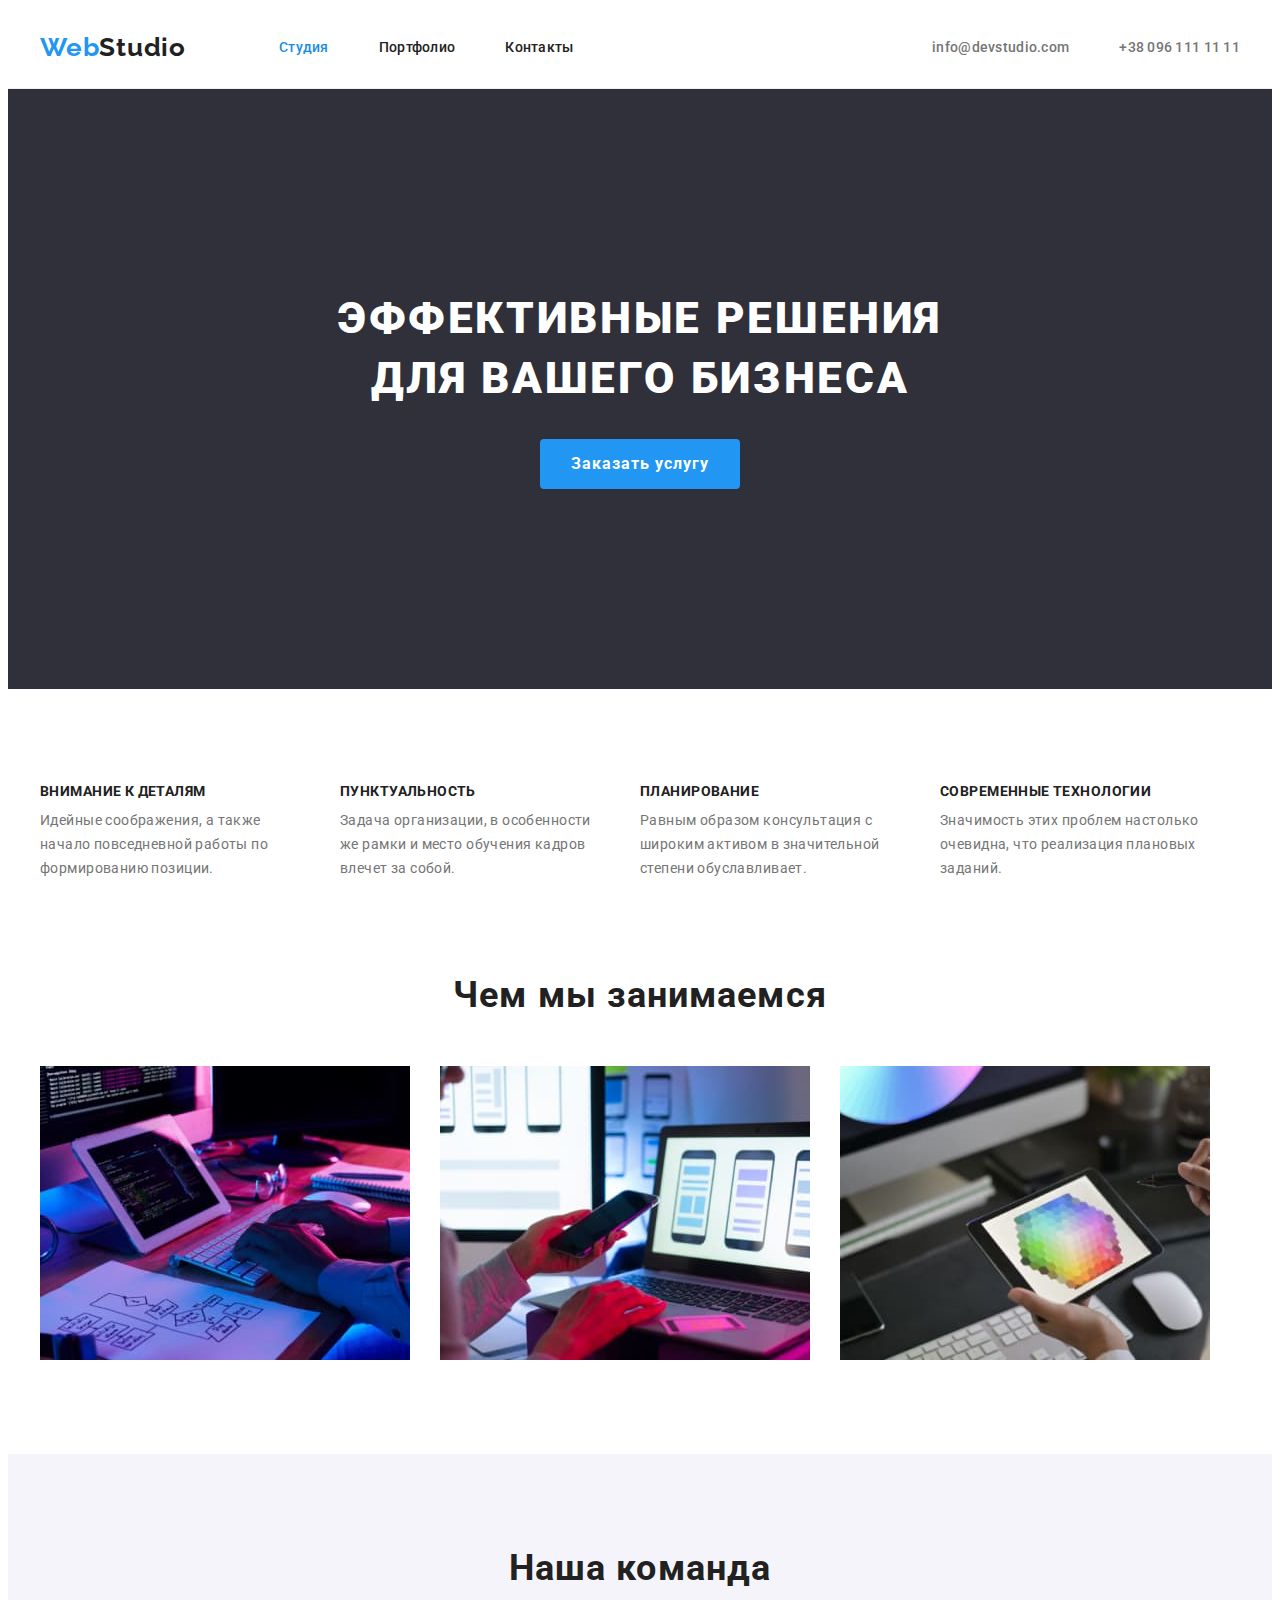
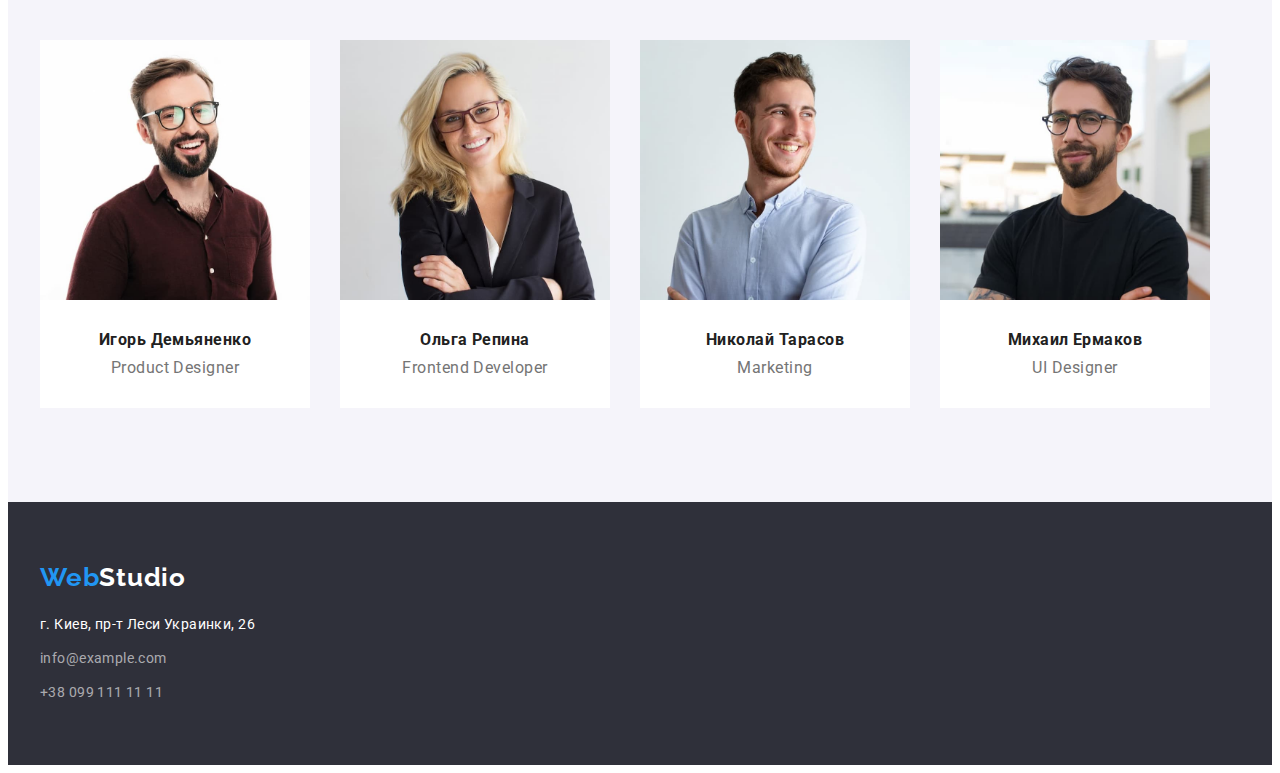
==== commit 9076edee: "hw-3" ====
--- a/index.html
+++ b/index.html
@@ -18,7 +18,7 @@
             <nav class="header-navigation">
                 <a href="logo" class="link logo">
                     <span class="logo-web">Web</span><span class="logo-studio">Studio</span></a>
-                <ul class="header-list list">
+                <ul class="header-list">
                     <li class="header-item">
                         <a class="header-light link" href="">Студия</a></li>
                     <li class="header-item">
@@ -27,25 +27,25 @@
                         <a class="header-link link" href="">Контакты</a></li>
                 </ul>
             </nav>
-                <ul class="contacts-list list"> 
+                <ul class="contacts-list"> 
                     <li class="contact-item"><a href="info@devstudio.com" class="link contact">info@devstudio.com</a></li>
-                    <li><a href="tel:+380961111111" class="link contact">+38 096 111 11 11</a></li>
+                    <li class="contact-item"><a href="tel:+380961111111" class="link contact">+38 096 111 11 11</a></li>
                 </ul>
         </div>      
     </header>
     <main>
         <!-- Hero -->
         <section class="hero">
-            <div class="container hero-container">
+            <div class="container">
                 <h1 class="hero-title">Эффективные решения для вашего бизнеса</h1>
                 <button class="hero-button btn" type="button">Заказать услугу</button>
             </div>
         </section>
         <!-- About -->
-        <section class="about-section">
-            <h2 class="visualy-hidden">О нас</h2>
-            <div class="container about-container">
-                <ul class="about-list list">
+        <section class="section">
+            <div class="container">
+                <h2 class="visualy-hidden">О нас</h2>
+                <ul class="about-list">
                     <li class="about-item">
                         <h3 class="about-head">Внимание к деталям</h3>
                         <p class="about-text">Идейные соображения, а также начало повседневной работы по формированию позиции.</p>
@@ -66,10 +66,10 @@
             </div>
         </section>
         <!-- Work -->
-        <section class="work">
-            <div class="container work-container">
+        <section class="section work">
+            <div class="container">
                 <h2 class="work-title">Чем мы занимаемся</h2>
-                <ul class="work-list list">
+                <ul class="work-list">
                     <li class="work-item">
                         <img src="./images/sec-3/box-1.jpg" alt="Програмирование"
                         width="370"
@@ -90,10 +90,10 @@
         </section>
 
         <!-- Team -->
-        <section class="team">
-            <div class="container team-container">
+        <section class="section team">
+            <div class="container">
                 <h2 class="work-title">Наша команда</h2>
-                <ul class="team-list list">
+                <ul class="team-list">
                     <li class="team-item">
                         <img src="./images/sec-4/product-designer.jpg" alt="Игорь Демьяненко"
                         width="270"
@@ -141,7 +141,7 @@
                 <span class="logo-web">Web</span><span class="logo-studio-footer">Studio</span> 
             </a>
             <address class="footer-address">
-                <ul class="contacts-list-footer list">
+                <ul class="contacts-list-footer">
                     <li class="footer-item"> <a  class="link footer-link" href="https://www.google.com.ua/maps/place/%D0%B1%D1%83%D0%BB%D1%8C%D0%B2%D0%B0%D1%80+%D0%9B%D0%B5%D1%81%D1%96+%D0%A3%D0%BA%D1%80%D0%B0%D1%97%D0%BD%D0%BA%D0%B8,+26,+%D0%9A%D0%B8%D1%97%D0%B2,+02000/@50.4265841,30.5361971,17z/data=!3m1!4b1!4m5!3m4!1s0x40d4cf0e033ecbe9:0x57a4dffefec77da0!8m2!3d50.4265807!4d30.5383858?hl=uk"
                         target="_blank" rel="noopener noreferrer">
                         г. Киев, пр-т Леси Украинки, 26</a>
--- a/css/style.css
+++ b/css/style.css
@@ -35,6 +35,7 @@
     margin: 0; 
 }
 ul{
+    list-style: none;
     margin: 0;
     padding: 0;
 }
@@ -45,9 +46,6 @@
     margin: 0 auto;
 }
 
-.list {
-    list-style: none;
-}
 .link {
     text-decoration: none;
 }
@@ -71,6 +69,14 @@
 .header-list{
     display: flex;
 }
+.header-item{
+    font-family: Roboto;
+    font-style: 500;
+    font-size: 14px;
+    line-height: 1.14;
+    letter-spacing: 0.02em;
+    color: var(--secondary-title-color);
+}
 .header-item:not(:last-child){
     margin-right: 50px;
 }
@@ -79,55 +85,42 @@
     align-items: center;
     margin-left: auto;
 }
-h2{
-    color: var(--secondary-title-color);
-    font-weight: 700;
-    text-align: center;
-    font-size: 36px;
-    line-height: 1.16;
-    Letter-spacing: 0.03em;
-}
-.header-item{
-    
-}
 .header-link{
     display: block;
-    color: var(--secondary-title-color);
     font-weight: 500;
     font-size: 14px;
     line-height: 1.14;
     Letter-spacing: 0.02em;
     padding-top: 32px;
     padding-bottom: 32px;
+    color: var(--secondary-title-color);
 }
 .header-light{
     display: block;
-    color: var(--accent-hover-color);
     font-weight: 500;
     font-size: 14px;
     line-height: 1.14;
     Letter-spacing: 0.02em;
     padding-top: 32px;
     padding-bottom: 32px;
+    color: var(--accent-hover-color);
 }
 .contact{
     display: block;
-    color: var(--main-text-color);
     font-weight: 500;
     font-size: 14px;
     line-height: 1.14;
     Letter-spacing: 0.02em;
     padding-top: 32px;
-    padding-bottom: 32px;   
+    padding-bottom: 32px;  
+    color: var(--main-text-color); 
 }
 .contact-item:not(:last-child){
     display: block;
     margin-right: 50px;
 }
-.contacts-list{
-    display: flex;
-}
-/* hero */
+
+/* -------HERO----------- */
 .hero{
     background-color: #2F303A;
     max-width: 1600px;
@@ -176,8 +169,9 @@
     }
 
 
-/* About list */
-.about-section{
+/* -----------ABOUT----------- */
+
+.section{
     padding-top: 94px;
     padding-bottom: 94px;
 
@@ -205,26 +199,34 @@
     margin-right: 30px;
 }
 .about-head{
+    font-weight: 700;
+    font-size: 14px;
+    line-height: 1.17;
+    letter-spacing: 0.03em;
     text-transform: uppercase;
-    font-size: 14px;
-    line-height: 1.1;
-    color: var(--secondary-title-color);
-    font-weight: 700;
-    letter-spacing: 0.03em;
+    color: var(--secondary-title-color);
     margin-bottom: 10px; 
 }
 .about-text{
-    color: var(--main-text-color);
+    font-weight: 400;
     font-size: 14px;
     line-height: 1.7;
     Letter-spacing: 0.03em;
-}
-
-/* Work */
+    color: var(--main-text-color);
+}
+
+/* --------WORK--------------- */
+
 .work{
-    padding-bottom: 94px;
+    padding-top: 0;
 }
 .work-title{
+    font-weight: 700;
+    text-align: center;
+    font-size: 36px;
+    line-height: 1.16;
+    letter-spacing: 0.03em;
+    color: var(--secondary-title-color);
     margin-bottom: 50px;
 }
 .work-list{
@@ -233,14 +235,16 @@
 .work-item:not(:last-child){
     margin-right: 30px;
 }
-
-/* Team */
+img{
+    display: block;
+    max-width: 100%;
+    height: auto;
+}
+
+/* ----------TEAM-------------- */
+
 .team{
-    max-width: 1600px;
-    margin: 0 auto;
     background-color: rgba(245, 244, 250, 1);
-    padding-top: 94px;
-    padding-bottom: 94px;
 }
 .team-item{
     background-color: #FFFFFF;
@@ -252,26 +256,31 @@
 .team-item:not(:last-child){
     margin-right: 30px;
 }
+.team-worker{
+    font-style: 500;
+    font-size: 16px;
+    line-height: 1.19;
+    letter-spacing: 0.03em;
+    color: var(--secondary-title-color);
+}
+
 .team-text{
-    margin-top: 30px;
-    margin-bottom: 30px;
+    padding-top: 30px;
+    padding-bottom: 30px;
     text-align: center;
 }
 
 .team-porfolio{
-    margin-top: 10px;
-    color: var(--main-text-color);
     font-size: 16px;
     line-height: 1.17;
     Letter-spacing: 0.03em;
+    color: var(--main-text-color);
+    margin-top: 10px;
 }
 
 /* Footer */
 .footer{
     background-color: #2F303A;
-    color: var(--main-title-color);
-    max-width: 1600px;
-    margin: 0 auto;
     padding-top: 60px;
     padding-bottom: 60px;
 }
@@ -287,15 +296,17 @@
     line-height: 1.2;
     letter-spacing: 0.03em;
 }
-.link-footer{
+.footer-link{
+    font-weight: 400;
+    font-size: 14px;
+    line-height: 1.71;
+    letter-spacing: 0.03em;
     color: rgba(255, 255, 255, 0.6);
 }
 .contacts-item:not(:last-child){
     margin-bottom: 10px;
 }
-.contacts-item{
-    color: rgba(255, 255, 255, 0,6);
-}
+
 .logo-studio-footer{
     color: var(--main-title-color);
     font-family: 'Raleway', sans-serif;
@@ -316,29 +327,21 @@
     text-align: left;
 }
 .footer-contact{
+    font-weight: 400;
     font-size: 14px;
     line-height: 1.71;
     color: var(--footer-contacts-color);
+    letter-spacing: 0.03em;
+    color: rgba(255, 255, 255, 0.6)
 }
 .footer-item:not(:last-child){
     margin-bottom: 10px;
 }
 
 
-/* Next page  */
+/* --------Next page-------------  */
 
 /* ---------Portfolio------------- */
-.section{
-    font-family:inherit;
-    font-weight: 500;
-    font-size: 16px;
-    line-height: 1.6;
-    letter-spacing: 0.03em;
-    padding-top: 94px;
-    padding-bottom: 94px;
-    align-items: center;
-    cursor: pointer;
-}
 
 .filter-list{
     display: flex;
@@ -353,7 +356,7 @@
     margin-right: 8px;
 }
 .filter-oll{
-    width: 73px;
+    min-width: 73px;
     height: 38px;
     box-sizing: border-box;
     font-family:inherit;
@@ -368,39 +371,31 @@
 }
 .filter{
     height: 38px;
-    padding-top: 6px;
-    padding-right: 22px;
-    padding-bottom: 6px;
-    padding-left: 22px;
-    color: rgba(33, 33, 33, 1);
-    /* font-family: inherit; */
     font-weight: 500;
     font-size: 16px;
     line-height: 1.6;
     Letter-spacing: 0.03em;
     border: none;
     border-radius: 4px;
+    padding-top: 6px;
+    padding-right: 22px;
+    padding-bottom: 6px;
+    padding-left: 22px;
+    color: rgba(33, 33, 33, 1);
 }
 
 .portfolio-list{
     display: flex;
     flex-wrap: wrap;
-    margin: 0;
-    justify-content: center;
-    padding: 0;
     /* outline: 2px solid tomato; */
     margin-left: -30px;
     margin-top: -30px;
-    
-    /* list-style: none;
-    border: none; */
 }
 .portfolio-list >.portfolio-item{
     /* outline: 2px solid teal; */
     flex-basis: calc(100% / 3 - 30px);
     margin-left: 30px;
     margin-top: 30px;
-
 }
 
 .portfolio-text{
@@ -408,13 +403,16 @@
     padding-top: 20px;
     padding-bottom: 20px;
     padding-left: 24px;
+    padding-right: 24px;
     border-radius: 4px;
     border-left: 1px solid  #EEEEEE;
     border-right: 1px solid  #EEEEEE;
     border-bottom: 1px solid  #EEEEEE;
 }
 .portfolio-head{
+    font-weight: 700;
     font-size: 18px;
     line-height: 2;
-    text-align: left;  
-}+    letter-spacing: 0.06em;
+    color: var(--secondary-title-color);
+}
